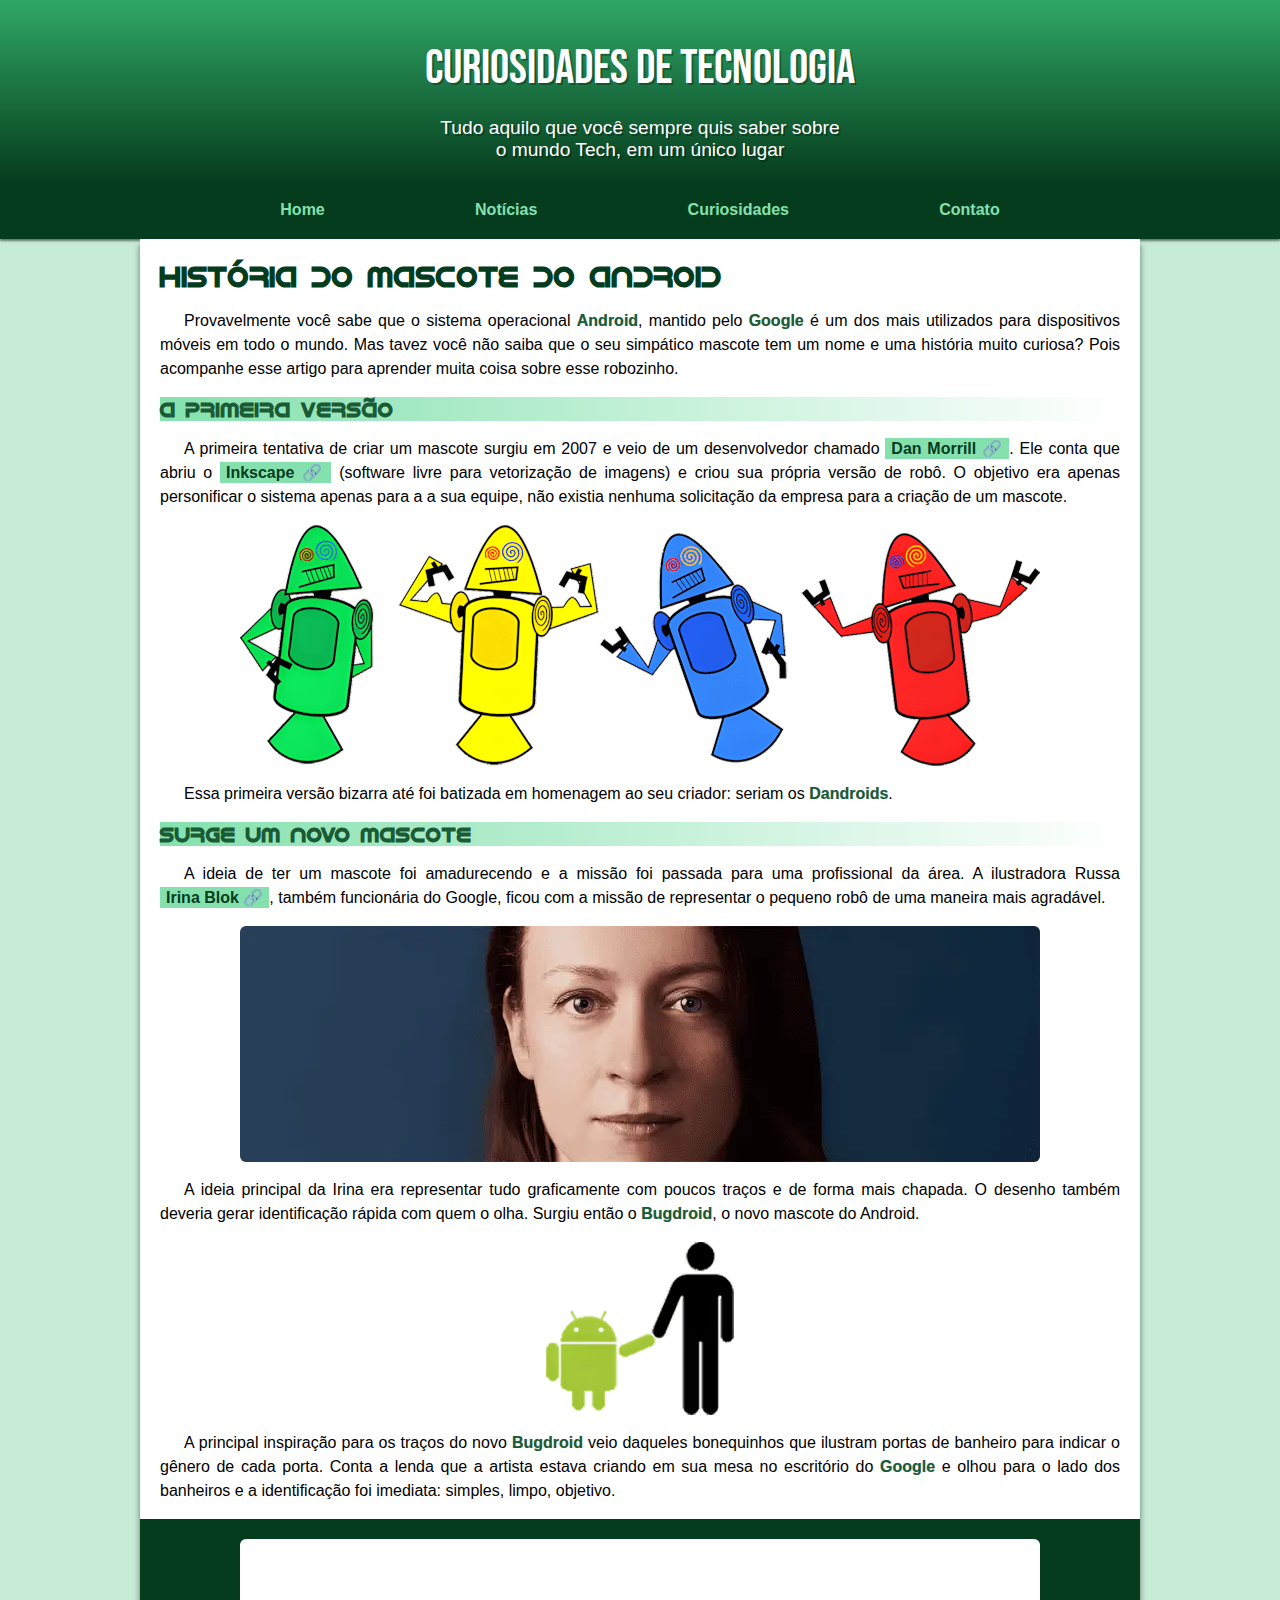
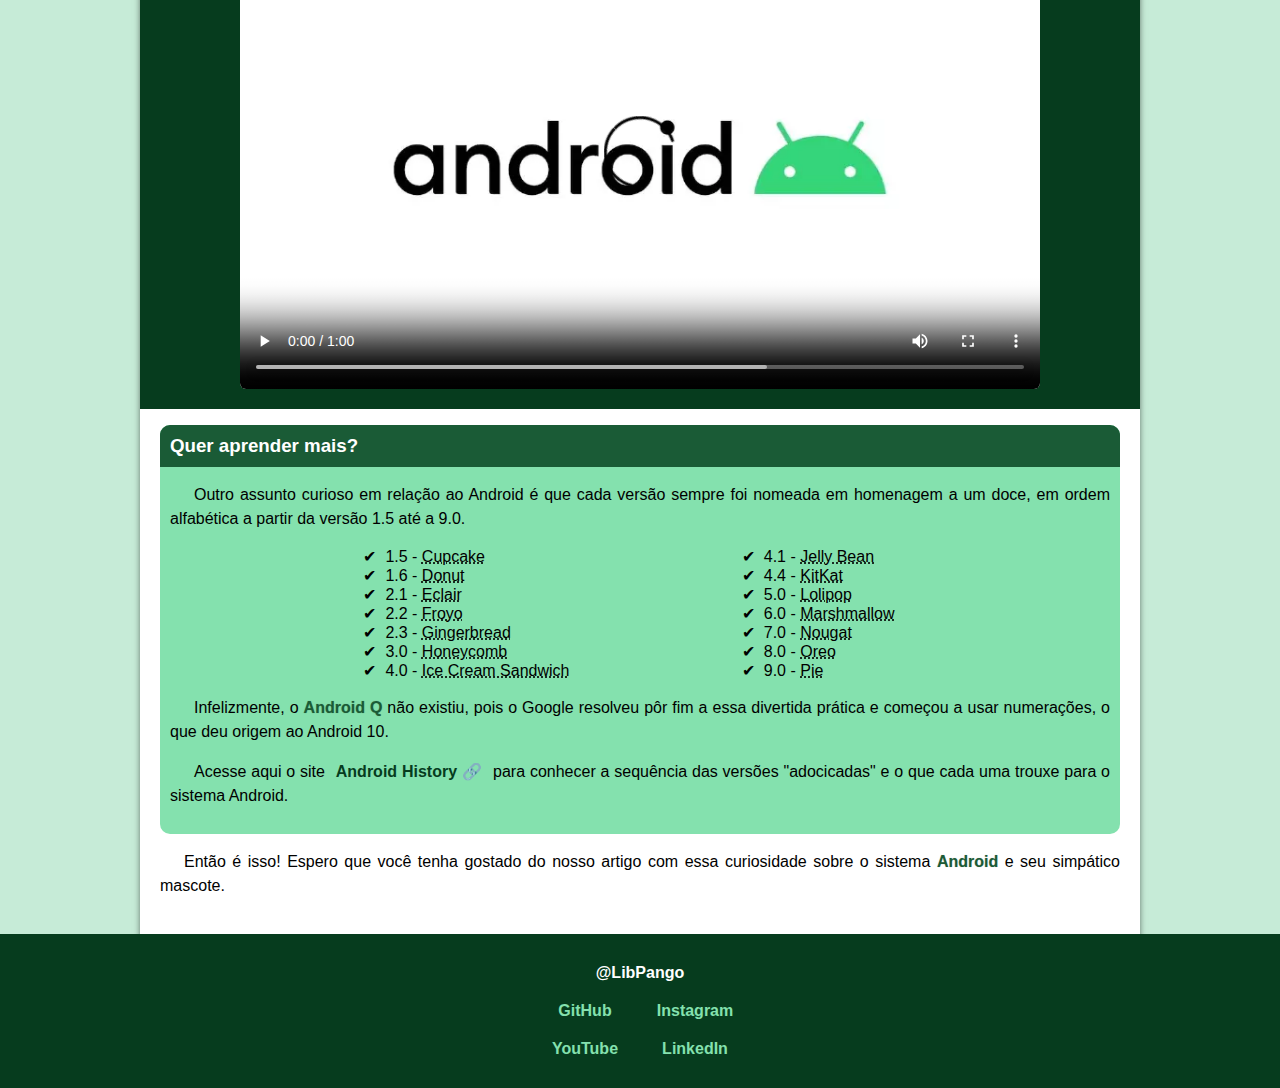
==== index.html @ d1836bca "Tornando a lista acessível" ====
<!DOCTYPE html>
<html lang="pt-BR">
<head>
    <meta charset="UTF-8">
    <meta name="viewport" content="width=device-width, initial-scale=1.0">
    <meta name="description" content="Provavelmente você sabe que o sistema operacional Android, mantido pelo Google é um dos mais utilizados para dispositivos móveis em todo o mundo.">
    <link rel="stylesheet" href="styles/style.css">
    <link rel="shortcut icon" href="images/favicon.ico" type="image/x-icon">
    <title>Como surgiu o mascote do Android?</title>
</head>
<body>
    <header>
        <h1>Curiosidades de Tecnologia</h1>
        <p>Tudo aquilo que você sempre quis saber sobre o mundo Tech, em um único lugar</p>
    </header>
    
    <nav>
        <ul>
            <li><a href="#">Home</a></li>
            <li><a href="#">Notícias</a></li>
            <li><a href="#">Curiosidades</a></li>
            <li><a href="#">Contato</a></li>
        </ul>
    </nav>
    
    <main>
        <article>
            <h1>História do Mascote do Android</h1>
            <p>Provavelmente você sabe que o sistema operacional <strong class="important">Android</strong>, mantido pelo <strong class="important">Google</strong> é um dos mais utilizados para dispositivos móveis em todo o mundo. Mas tavez você não saiba que o seu simpático mascote tem um nome e uma história muito curiosa? Pois acompanhe esse artigo para aprender muita coisa sobre esse robozinho.</p>

            <h2>A primeira versão</h2>
            <p>A primeira tentativa de criar um mascote surgiu em 2007 e veio de um desenvolvedor chamado <strong><a class="external-link" href="https://androidcommunity.com/dan-morrill-shows-us-the-android-mascot-that-almost-was-20130103/" target="_blank" rel="noopener noreferre external">Dan Morrill</a></strong>. Ele conta que abriu o <strong><a class="external-link" href="https://inkscape.org/pt-br/" target="_blank" rel="noopener noreferrer external">Inkscape</a></strong> (software livre para vetorização de imagens) e criou sua própria versão de robô. O objetivo era apenas personificar o sistema apenas para a a sua equipe, não existia nenhuma solicitação da empresa para a criação de um mascote.</p>

            <picture>
                <source media="(min-width: 601px)" srcset="images/dandroids.webp" type="image/webp">
                <img class="article-image" src="images/dandroids-pq.webp" alt="Primeiro mascote do Android: Dandroids" width="434" height="510">
            </picture>

            <p>Essa primeira versão bizarra até foi batizada em homenagem ao seu criador: seriam os <strong class="important">Dandroids</strong>.</p>

            <h2>Surge um novo mascote</h2>

            <p>A ideia de ter um mascote foi amadurecendo e a missão foi passada para uma profissional da área. A ilustradora Russa <strong><a class="external-link" href="https://www.irinablok.com/android" target="_blank" rel="noopener noreferrer external">Irina Blok</a></strong>, também funcionária do Google, ficou com a missão de representar o pequeno robô de uma maneira mais agradável.</p>

            <picture>
                <source media="(min-width: 601px)" srcset="images/irina-blok.webp" type="image/webp">
                <img class="article-image" src="images/irina-blok-pq.webp" alt="Criadora do Bugdroid: Irina Blok" width="400" height="400">
            </picture>

            <p>A ideia principal da Irina era representar tudo graficamente com poucos traços e de forma mais chapada. O desenho também deveria gerar identificação rápida com quem o olha. Surgiu então o <strong class="important">Bugdroid</strong>, o novo mascote do Android.</p>

            <img id="bugdroid" class="article-image" src="images/bugdroid.webp" alt="Bugdroid" width="188" height="173">

            <p>A principal inspiração para os traços do novo <strong class="important">Bugdroid</strong> veio daqueles bonequinhos que ilustram portas de banheiro para indicar o gênero de cada porta. Conta a lenda que a artista estava criando em sua mesa no escritório do <strong class="important">Google</strong> e olhou para o lado dos banheiros e a identificação foi imediata: simples, limpo, objetivo.</p>

            <section>
                <video class="internal-video" poster="images/android-video-cover.webp" controls width="854" height="480">
                    <source src="videos/The next evolution of Android.webm" type="video/webm">
                </video>
            </section>
            
            <aside>
                <h3>Quer aprender mais?</h3>
                <p>Outro assunto curioso em relação ao Android é que cada versão sempre foi nomeada em homenagem a um doce, em ordem alfabética a partir da versão 1.5 até a 9.0.</p>

                <ul>
                    <li class="col-1">1.5 - <abbr title="Bolo de Copo">Cupcake</abbr></li>
                    <li class="col-1">1.6 - <abbr title="Rosquinha">Donut</abbr></li>
                    <li class="col-1">2.1 - <abbr title="Bomba">Eclair</abbr></li>
                    <li class="col-1">2.2 - <abbr title="Iogurte Congelado">Froyo</abbr></li>
                    <li class="col-1">2.3 - <abbr title="Biscoito de Gengibre">Gingerbread</abbr></li>
                    <li class="col-1">3.0 - <abbr title="Favo de Mel">Honeycomb</abbr></li>
                    <li class="col-1">4.0 - <abbr title="Sanduíche de Sorvete">Ice Cream Sandwich</abbr></li>
                    <li class="col-2">4.1 - <abbr title="Jujuba">Jelly Bean</abbr></li>
                    <li class="col-2">4.4 - <abbr title="KitKat">KitKat</abbr></li>
                    <li class="col-2">5.0 - <abbr title="Pirulito">Lolipop</abbr></li>
                    <li class="col-2">6.0 - <abbr title="Marshmallow">Marshmallow</abbr></li>
                    <li class="col-2">7.0 - <abbr title="Torronne">Nougat</abbr></li>
                    <li class="col-2">8.0 - <abbr title="Oreo">Oreo</abbr></li>
                    <li class="col-2">9.0 - <abbr title="Torta">Pie</abbr></li>
                </ul>

                <p>Infelizmente, o <strong class="important">Android Q</strong> não existiu, pois o Google resolveu pôr fim a essa divertida prática e começou a usar numerações, o que deu origem ao Android 10.</p>

                <p>Acesse aqui o site <strong><a class="external-link" href="https://www.android.com/intl/pt_br/" target="_blank" rel="noopener noreferrer external">Android History</a></strong> para conhecer a sequência das versões "adocicadas" e o que cada uma trouxe para o sistema Android.</p>
            </aside>

            <p>Então é isso! Espero que você tenha gostado do nosso artigo com essa curiosidade sobre o sistema <strong class="important">Android</strong> e seu simpático mascote.</p>
        </article>
    </main>

    <footer>
        <strong>@LibPango</strong>
        <ul id="contact-list">
            <li><a class="contact-link" href="https://github.com/pupilo-py" target="_blank" rel="noopener noreferrer external">GitHub</a></li>
            <li><a class="contact-link" href="https://www.instagram.com/pupilo.py/" target="_blank" rel="noopener noreferrer external">Instagram</a></li>
            <li><a class="contact-link" href="https://www.youtube.com/@libpango4113" target="_blank" rel="noopener noreferrer external">YouTube</a></li>
            <li><a class="contact-link" href="https://www.linkedin.com/in/joaolibpy/" target="_blank" rel="noopener noreferrer external">LinkedIn</a></li>
        </ul>
    </footer>
</body>
</html>
---- styles/style.css ----
@charset "UTF-8";
@import url(root.css);

* {
    margin: 0;
    padding: 0;
    box-sizing: border-box;
}

.important {
    font-weight: bold;
    text-shadow: 0 0 1px var(--text-shadow-color);
    color: var(--cor-4);
}

.external-link {
    text-wrap: nowrap;
    text-decoration: none;
    background: var(--cor-1);
    color: var(--cor-5);
    padding: 2px 6px;
}

.external-link:hover {
    text-decoration: underline;
}

.external-link::after {
    content:  " \1F517";
}

.article-image {
    display: block;
    width: auto;
    height: auto;
    max-width: 100%;
    margin: auto;
    border-radius: 6px;
}

.internal-video {
    display: block;
    aspect-ratio: 16/9; 
    width: calc(100% - 40px);
    height: auto;
    max-width: 800px;
    margin: auto;
    border-radius: 6px;
}

.contact-link {
    font-weight: bold;
    color: var(--cor-1);
    text-decoration: none;
}

.contact-link:hover {
    color: var(--cor-0);
    text-decoration: underline;
}

body {
    font-family: var(--fonte-sans);
    background: var(--cor-0);
}

header {
    background: linear-gradient(var(--cor-3), var(--cor-5));
    color: var(--cor-6);
    text-align: center;
    min-height: 150px;
    padding: 40px 0 20px;
}

header > h1 {
    font-family: var(--fonte-cursive);
    font-size: var(--tamanho-fonte-header-h1);
    font-weight: normal;
    text-shadow: 2px 2px 0 var(--text-shadow-color);
    margin: 0 0 20px;
    padding: 0 10px;
}

header > p {
    font-size: var(--tamanho-fonte-header-p);
    text-shadow: 2px 2px 0 var(--text-shadow-color);
    max-width: 440px;
    margin: auto;
    padding: 0 20px;
}

nav {
    background: var(--cor-5);
    box-shadow: 0 2px 2px var(--box-shadow-color);
}

nav > ul {
    display: grid;
    grid-template-columns: 1fr 1fr;
    text-align: center;
    row-gap: 20px;
    list-style: none;
    max-width: 1000px;
    padding: 20px 0;
    margin: auto;
}

nav > ul > li > a {
    color: var(--cor-1);
    padding: 10px;
    border-radius: 5px;
    font-weight: bold;
    text-decoration: none;
    transition-duration: 0.5s;
}

nav > ul > li > a:hover {
    background-color: var(--cor-3);
    color: var(--cor-5);
}

main {
    background: var(--cor-6);
    max-width: 1000px;
    margin: auto;
    padding: 20px;
    box-shadow: 0 6px 6px var(--box-shadow-color);
}

main > article > h1, main > article > h2 {
    font-family: var(--fonte-android);
}

main > article > h1 {
    font-size: var(--tamanho-fonte-main-h1);
    color: var(--cor-5);
}

main > article > h2 {
    font-size: var(--tamanho-fonte-main-h2);
    background: linear-gradient(90deg, var(--cor-1), transparent);
    color: var(--cor-4);
}

main p {
    text-align: justify;
    text-indent: 1.5em;
    line-height: 1.5em;
    margin: 16px 0;
}

main > article > section {
    background: var(--cor-5);
    margin: 0 -20px;
    padding: 20px 0;
}

main > article > aside {
    background: var(--cor-1);
    border-radius: 10px;
    margin: 16px 0 0;
    padding: 10px;
}

main > article > aside > h3 {
    background: var(--cor-4);
    color: var(--cor-6);
    border-radius: 10px 10px 0 0;
    margin: -10px -10px 0 -10px;
    padding: 10px;
}

main > article > aside > ul {
    list-style: inside "\2714\00A0\00A0";
}

footer {
    text-align: center;
    background: var(--cor-5);
    color: var(--cor-6);
    padding: 20px 0;
}

footer > strong {
    display: inline-block;
    margin: 10px 0;
}

footer > ul#contact-list {
    display: grid;
    grid-template-columns: repeat(2, 1fr);
    max-width: 220px;
    margin: auto;
    list-style: none;
}

footer > ul#contact-list > li {
    margin: 10px 0;
}

@media (min-width: 490px) {
    nav > ul {
        display: flex;
        justify-content: space-evenly;
    }

    main ul {
        column-count: 2;
        width: fit-content;
        margin: auto;
        column-gap: 25%;
    }
    
    main > article > aside > ul > li.col-1 {
        width: 206.531px;
    
    }
    
    main > article > aside > ul > li.col-2 {
        width: 153.156px;     
    }
}

@media (min-width: 800px) {
    main > article > aside > ul {
        width: unset;
        margin: auto 20.5851%;
        column-gap: unset;
    }

    main > article > aside > ul > li.col-2 {
        margin-left: 34.9631%;     
    }
}
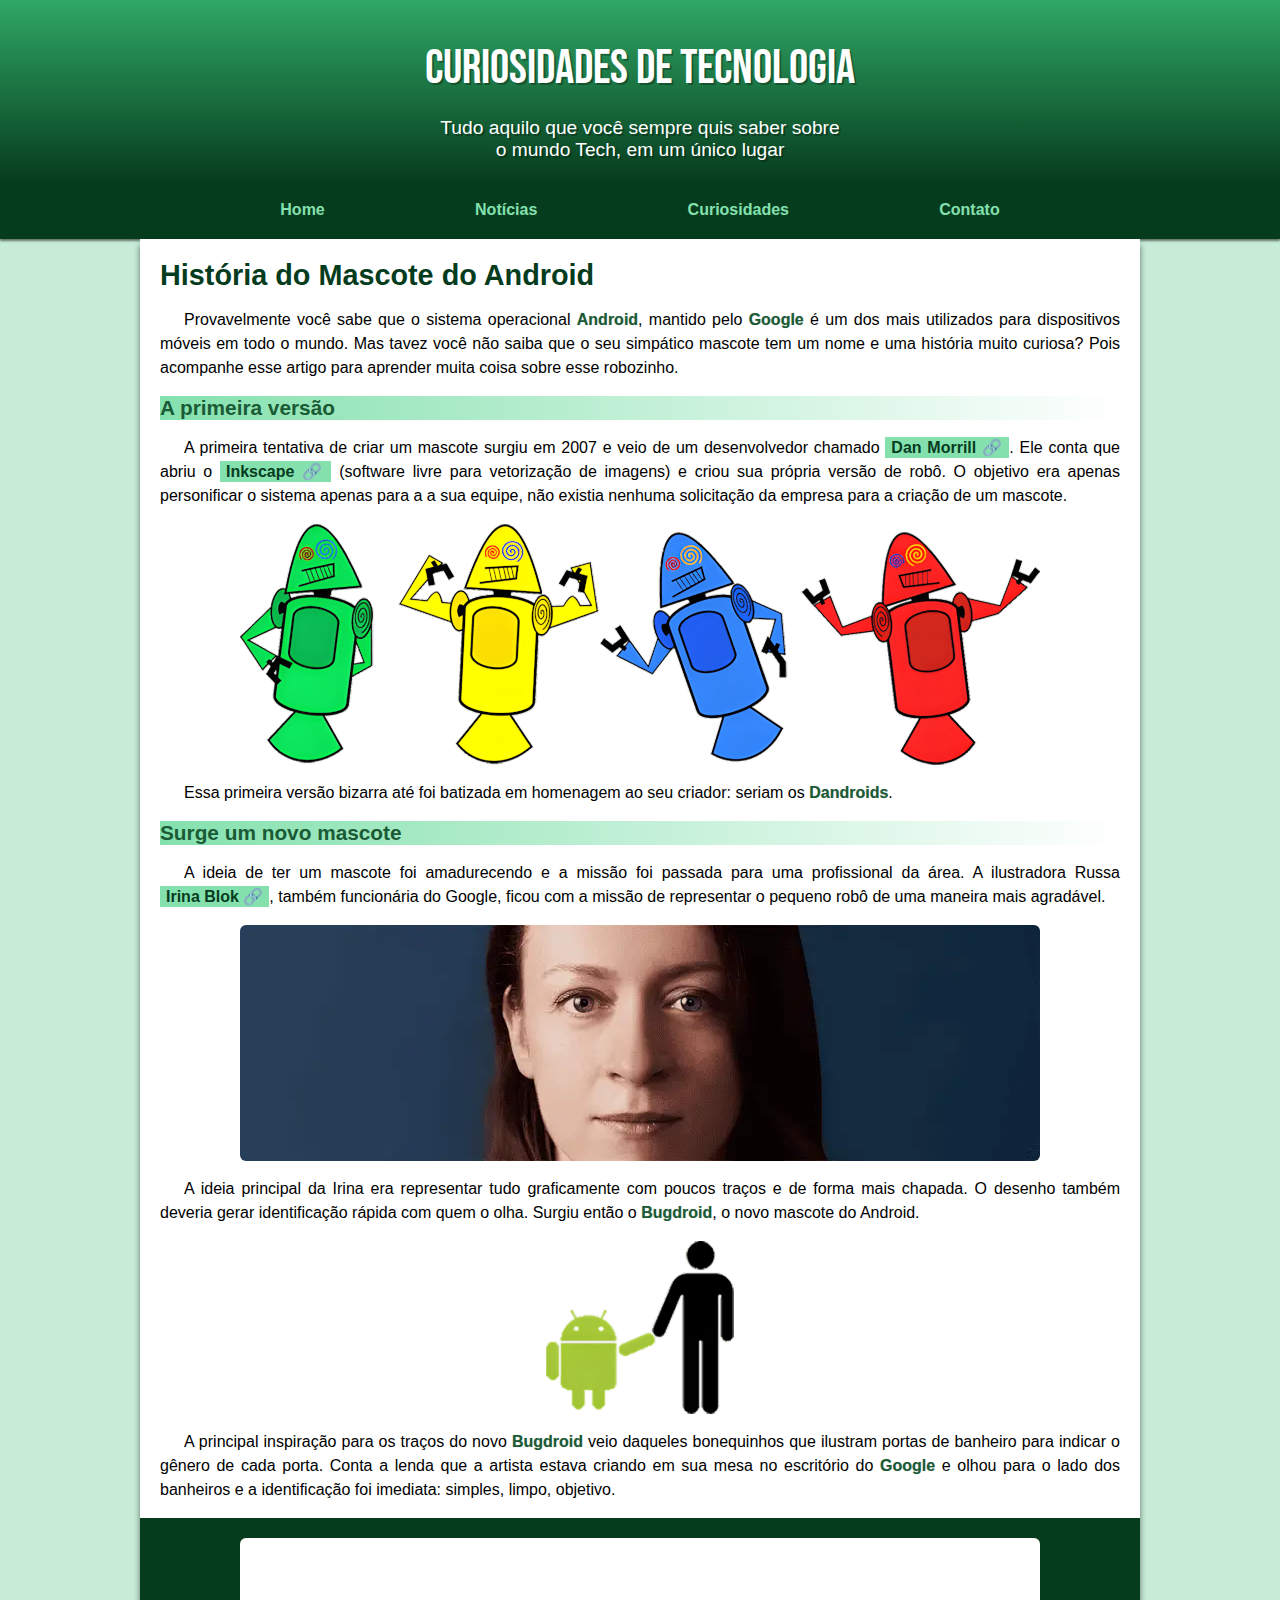
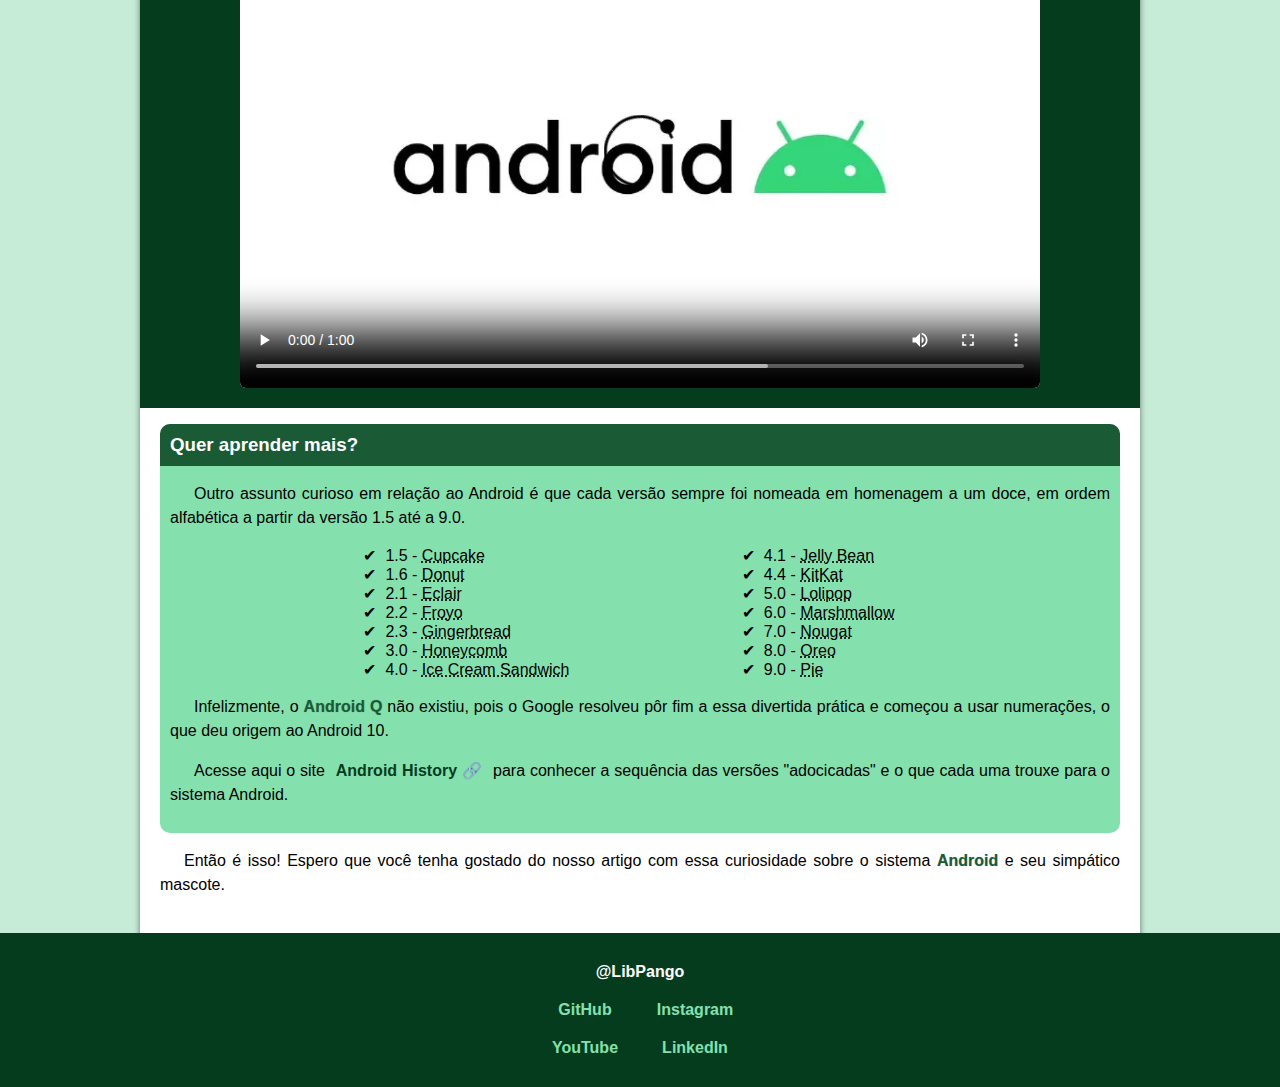
==== commit 99f8f858: "Adicionado media type print" ====
--- a/index.html
+++ b/index.html
@@ -4,7 +4,8 @@
     <meta charset="UTF-8">
     <meta name="viewport" content="width=device-width, initial-scale=1.0">
     <meta name="description" content="Provavelmente você sabe que o sistema operacional Android, mantido pelo Google é um dos mais utilizados para dispositivos móveis em todo o mundo.">
-    <link rel="stylesheet" href="styles/style.css">
+    <link rel="stylesheet" href="styles/style.css" media="screen">
+    <link rel="stylesheet" href="styles/print.css" media="print">
     <link rel="shortcut icon" href="images/favicon.ico" type="image/x-icon">
     <title>Como surgiu o mascote do Android?</title>
 </head>
--- a/styles/style.css
+++ b/styles/style.css
@@ -1,11 +1,5 @@
 @charset "UTF-8";
 @import url(root.css);
-
-* {
-    margin: 0;
-    padding: 0;
-    box-sizing: border-box;
-}
 
 .important {
     font-weight: bold;
@@ -128,7 +122,7 @@
 }
 
 main > article > h1, main > article > h2 {
-    font-family: var(--fonte-android);
+    font-family: var(--fononente-android);
 }
 
 main > article > h1 {
@@ -145,7 +139,7 @@
 main p {
     text-align: justify;
     text-indent: 1.5em;
-    line-height: 1.5em;
+    line-height: var(--altura-linha-1);
     margin: 16px 0;
 }
 
--- a/styles/print.css
+++ b/styles/print.css
@@ -0,0 +1,71 @@
+@charset "UTF-8";
+@import url(root.css);
+
+body {
+    font-family: 'Times New Roman', Times, serif;
+}
+
+header {
+    text-align: center;
+    padding: 40px 0;
+}
+
+header > h1 {
+    font-size: var(--tamanho-fonte-header-h1);
+}
+
+header > p {
+    font-size: var(--tamanho-fonte-header-p);
+    max-width: 500px;
+    margin: auto;
+}
+
+nav {
+    display: none;
+}
+
+a {
+    color: unset;
+    text-decoration: none;
+}
+
+img {
+    display: block;
+    width: unset;
+    height: unset;
+    max-width: 600px;
+    margin: auto;
+}
+
+main {
+    max-width: 800px;
+    margin: auto;
+    padding: 0 20px;
+}
+
+main > article > h1 {
+    font-size: var(--tamanho-fonte-main-h1);
+}
+
+main > article > p {
+    font-size: var(--tamanho-fonte-main-p);
+    line-height: var(--altura-linha-2);
+    text-align: justify;
+    margin: 1em 0;
+}
+
+main p:last-child {
+    display: none;
+}
+
+section {
+    display: none;
+}
+
+aside {
+    display: none;
+}
+
+footer {
+    display: none;
+}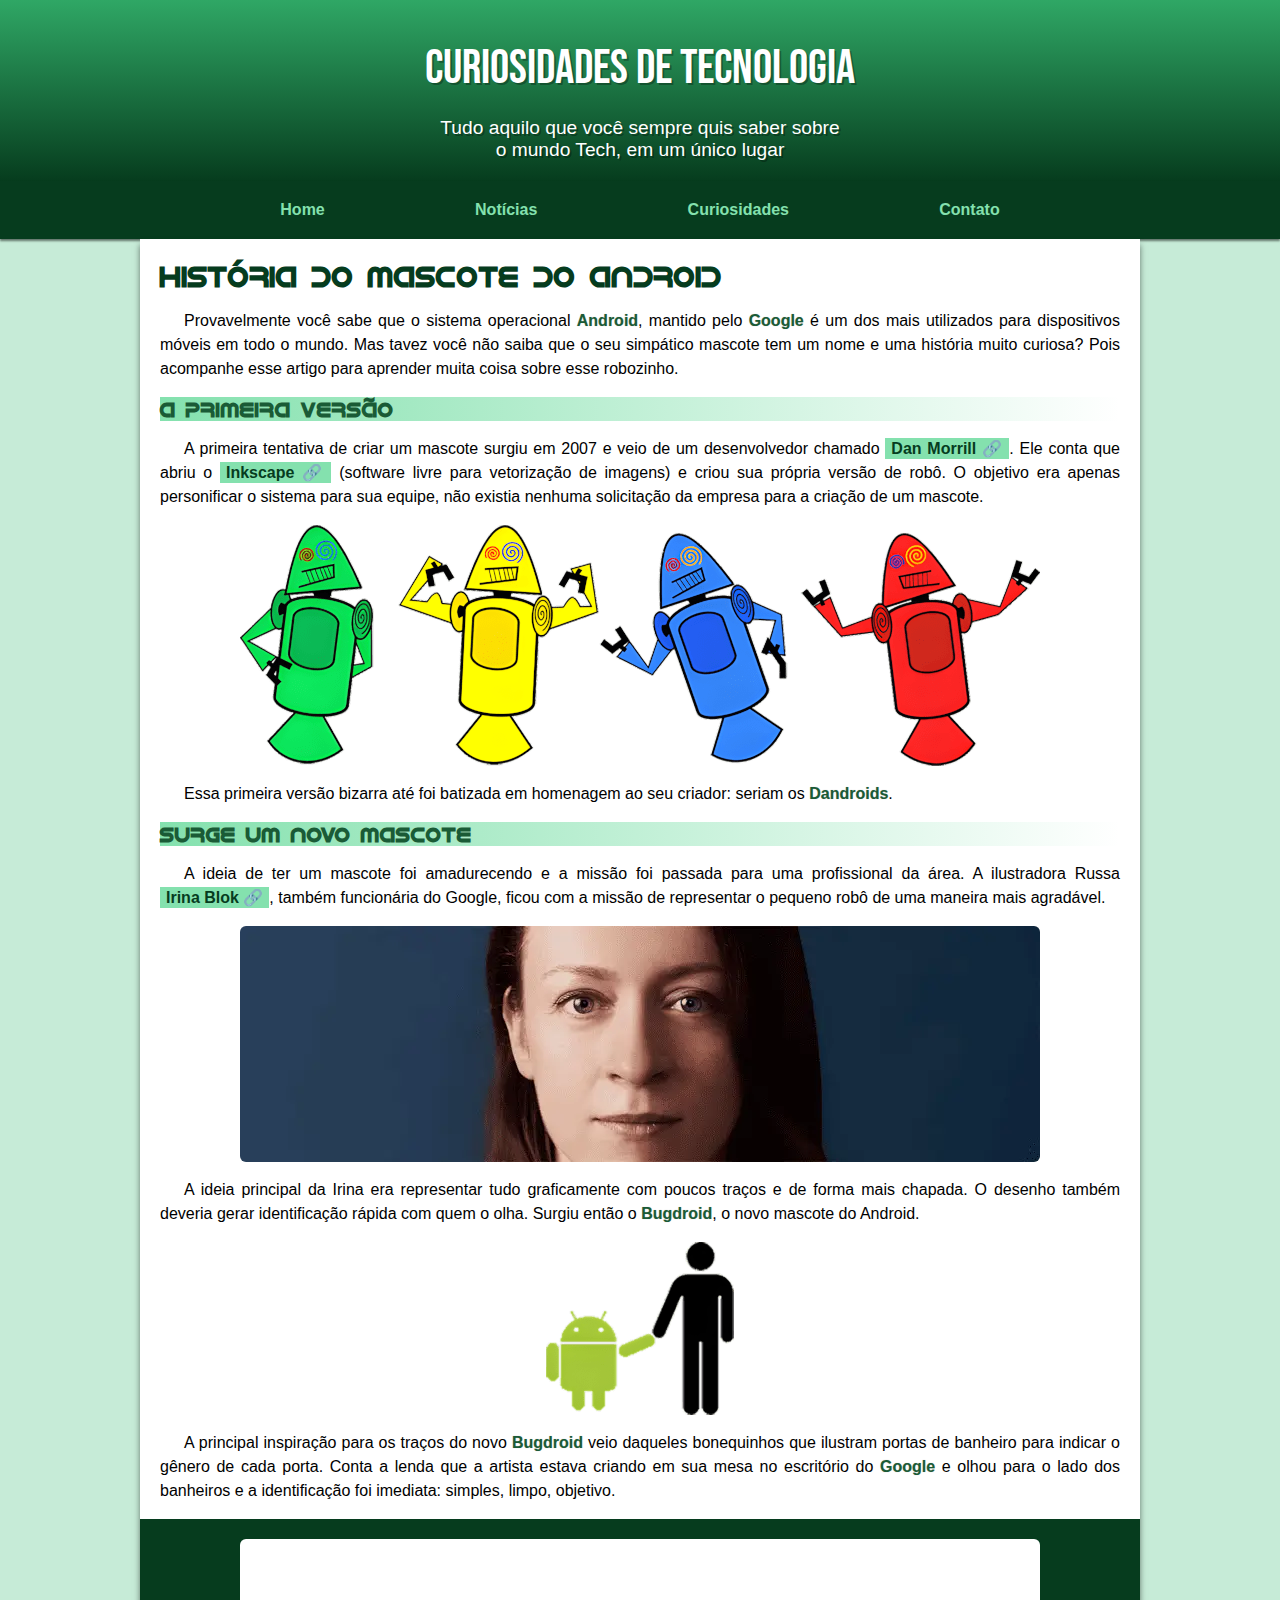
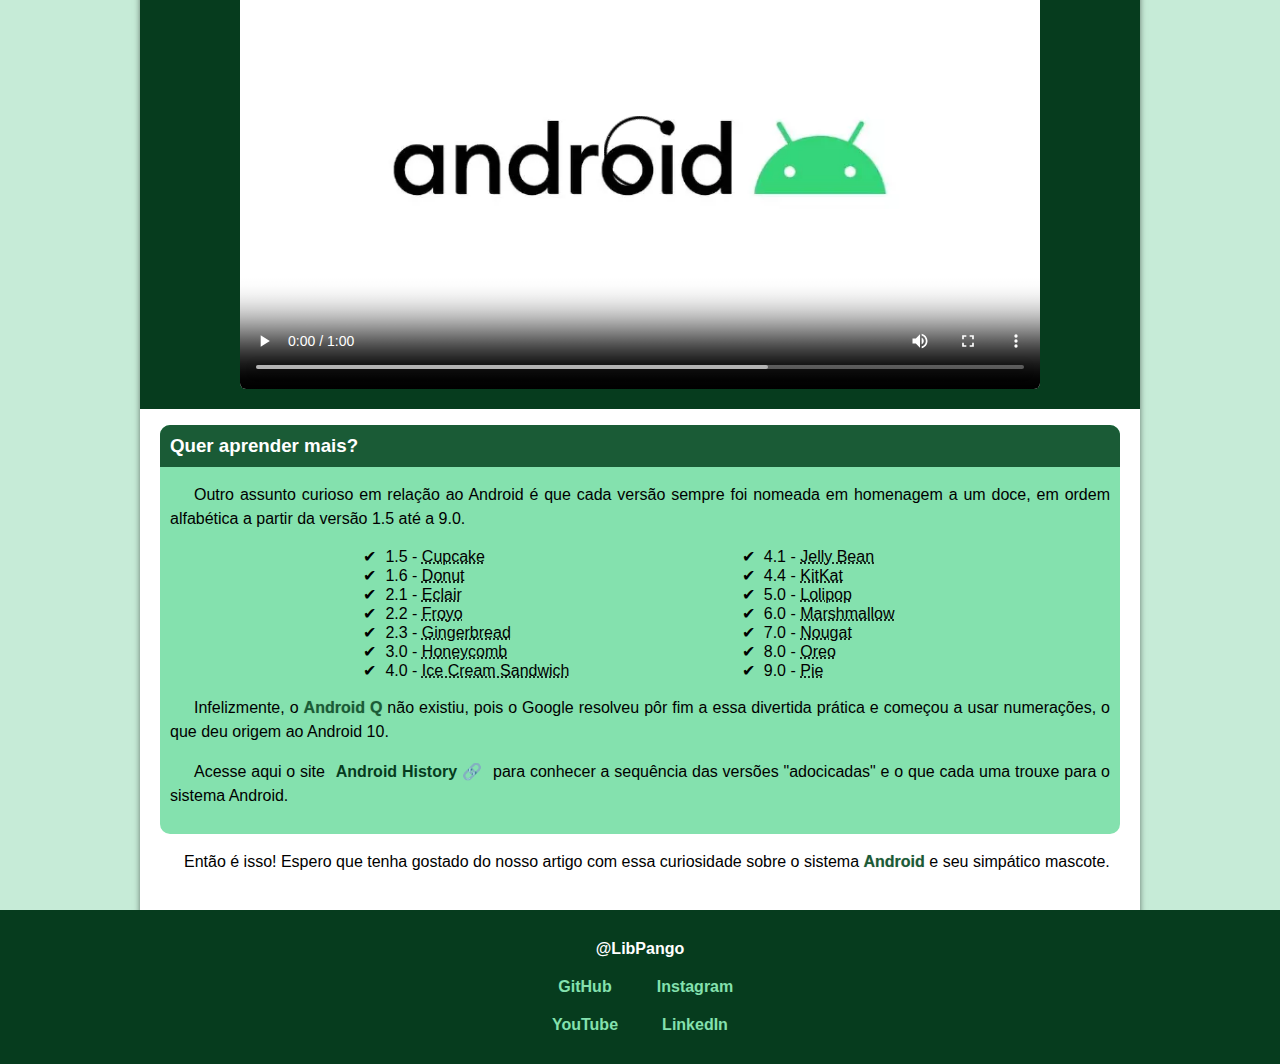
==== commit 9445577b: "correções e alterações no texto" ====
--- a/index.html
+++ b/index.html
@@ -30,7 +30,7 @@
             <p>Provavelmente você sabe que o sistema operacional <strong class="important">Android</strong>, mantido pelo <strong class="important">Google</strong> é um dos mais utilizados para dispositivos móveis em todo o mundo. Mas tavez você não saiba que o seu simpático mascote tem um nome e uma história muito curiosa? Pois acompanhe esse artigo para aprender muita coisa sobre esse robozinho.</p>
 
             <h2>A primeira versão</h2>
-            <p>A primeira tentativa de criar um mascote surgiu em 2007 e veio de um desenvolvedor chamado <strong><a class="external-link" href="https://androidcommunity.com/dan-morrill-shows-us-the-android-mascot-that-almost-was-20130103/" target="_blank" rel="noopener noreferre external">Dan Morrill</a></strong>. Ele conta que abriu o <strong><a class="external-link" href="https://inkscape.org/pt-br/" target="_blank" rel="noopener noreferrer external">Inkscape</a></strong> (software livre para vetorização de imagens) e criou sua própria versão de robô. O objetivo era apenas personificar o sistema apenas para a a sua equipe, não existia nenhuma solicitação da empresa para a criação de um mascote.</p>
+            <p>A primeira tentativa de criar um mascote surgiu em 2007 e veio de um desenvolvedor chamado <strong><a class="external-link" href="https://androidcommunity.com/dan-morrill-shows-us-the-android-mascot-that-almost-was-20130103/" target="_blank" rel="noopener noreferre external">Dan Morrill</a></strong>. Ele conta que abriu o <strong><a class="external-link" href="https://inkscape.org/pt-br/" target="_blank" rel="noopener noreferrer external">Inkscape</a></strong> (software livre para vetorização de imagens) e criou sua própria versão de robô. O objetivo era apenas personificar o sistema para sua equipe, não existia nenhuma solicitação da empresa para a criação de um mascote.</p>
 
             <picture>
                 <source media="(min-width: 601px)" srcset="images/dandroids.webp" type="image/webp">
@@ -86,7 +86,7 @@
                 <p>Acesse aqui o site <strong><a class="external-link" href="https://www.android.com/intl/pt_br/" target="_blank" rel="noopener noreferrer external">Android History</a></strong> para conhecer a sequência das versões "adocicadas" e o que cada uma trouxe para o sistema Android.</p>
             </aside>
 
-            <p>Então é isso! Espero que você tenha gostado do nosso artigo com essa curiosidade sobre o sistema <strong class="important">Android</strong> e seu simpático mascote.</p>
+            <p>Então é isso! Espero que tenha gostado do nosso artigo com essa curiosidade sobre o sistema <strong class="important">Android</strong> e seu simpático mascote.</p>
         </article>
     </main>
 
--- a/styles/style.css
+++ b/styles/style.css
@@ -1,5 +1,5 @@
 @charset "UTF-8";
-@import url(root.css);
+@import url(all.css);
 
 .important {
     font-weight: bold;
@@ -9,7 +9,6 @@
 
 .external-link {
     text-wrap: nowrap;
-    text-decoration: none;
     background: var(--cor-1);
     color: var(--cor-5);
     padding: 2px 6px;
@@ -24,11 +23,7 @@
 }
 
 .article-image {
-    display: block;
-    width: auto;
-    height: auto;
     max-width: 100%;
-    margin: auto;
     border-radius: 6px;
 }
 
@@ -45,7 +40,6 @@
 .contact-link {
     font-weight: bold;
     color: var(--cor-1);
-    text-decoration: none;
 }
 
 .contact-link:hover {
@@ -104,7 +98,6 @@
     padding: 10px;
     border-radius: 5px;
     font-weight: bold;
-    text-decoration: none;
     transition-duration: 0.5s;
 }
 
@@ -116,17 +109,15 @@
 main {
     background: var(--cor-6);
     max-width: 1000px;
-    margin: auto;
     padding: 20px;
     box-shadow: 0 6px 6px var(--box-shadow-color);
 }
 
 main > article > h1, main > article > h2 {
-    font-family: var(--fononente-android);
+    font-family: var(--fonte-android);
 }
 
 main > article > h1 {
-    font-size: var(--tamanho-fonte-main-h1);
     color: var(--cor-5);
 }
 
@@ -137,10 +128,7 @@
 }
 
 main p {
-    text-align: justify;
-    text-indent: 1.5em;
     line-height: var(--altura-linha-1);
-    margin: 16px 0;
 }
 
 main > article > section {
@@ -206,12 +194,12 @@
     }
     
     main > article > aside > ul > li.col-1 {
-        width: 206.531px;
+        width: 210px;
     
     }
     
     main > article > aside > ul > li.col-2 {
-        width: 153.156px;     
+        width: 160px;     
     }
 }
 
--- a/styles/print.css
+++ b/styles/print.css
@@ -1,71 +1,31 @@
 @charset "UTF-8";
-@import url(root.css);
+@import url(all.css);
+
+nav, main p:last-child, section, aside, footer {
+    display: none;
+}
+
+.article-image {
+    max-width: 600px;
+}
 
 body {
-    font-family: 'Times New Roman', Times, serif;
+    font-family: var(--fonte-print);
 }
 
 header {
-    text-align: center;
     padding: 40px 0;
-}
-
-header > h1 {
-    font-size: var(--tamanho-fonte-header-h1);
-}
-
-header > p {
-    font-size: var(--tamanho-fonte-header-p);
-    max-width: 500px;
-    margin: auto;
-}
-
-nav {
-    display: none;
 }
 
 a {
     color: unset;
-    text-decoration: none;
-}
-
-img {
-    display: block;
-    width: unset;
-    height: unset;
-    max-width: 600px;
-    margin: auto;
 }
 
 main {
     max-width: 800px;
-    margin: auto;
     padding: 0 20px;
 }
 
-main > article > h1 {
-    font-size: var(--tamanho-fonte-main-h1);
-}
-
 main > article > p {
-    font-size: var(--tamanho-fonte-main-p);
     line-height: var(--altura-linha-2);
-    text-align: justify;
-    margin: 1em 0;
-}
-
-main p:last-child {
-    display: none;
-}
-
-section {
-    display: none;
-}
-
-aside {
-    display: none;
-}
-
-footer {
-    display: none;
 }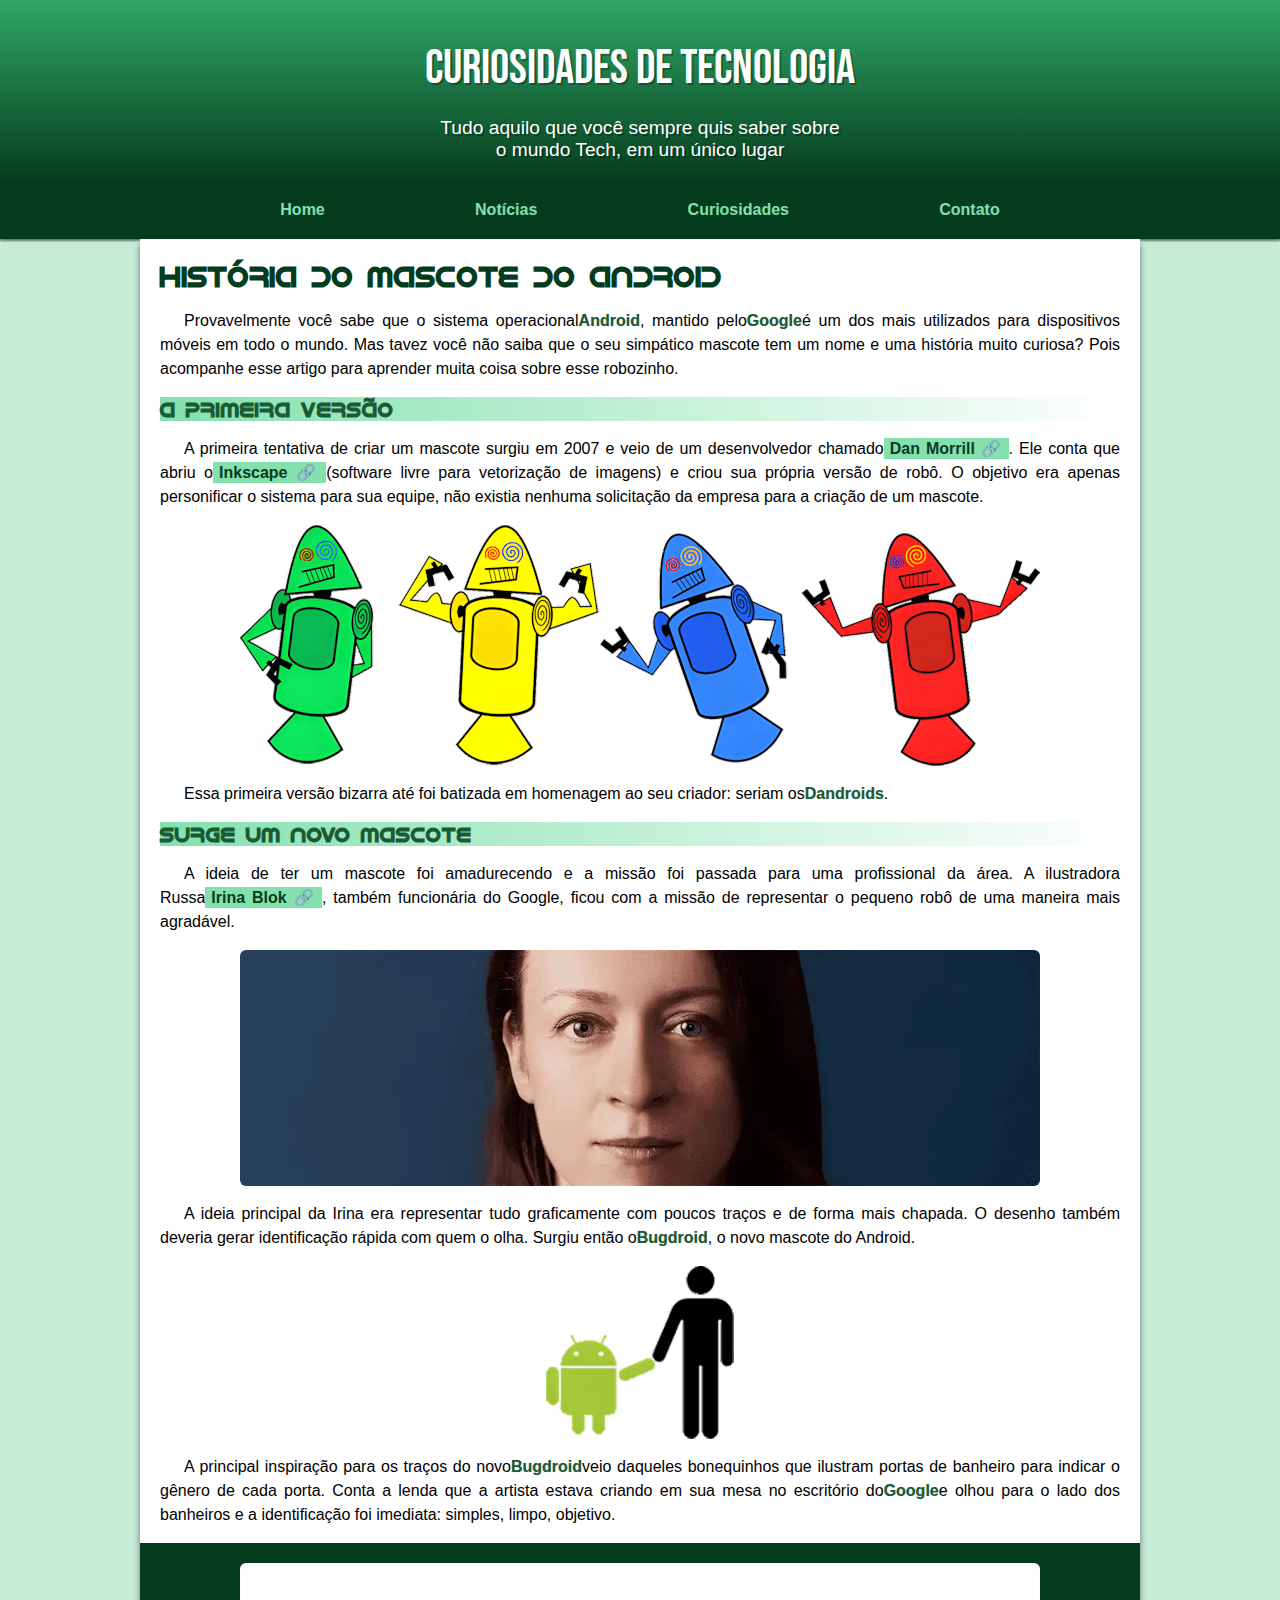
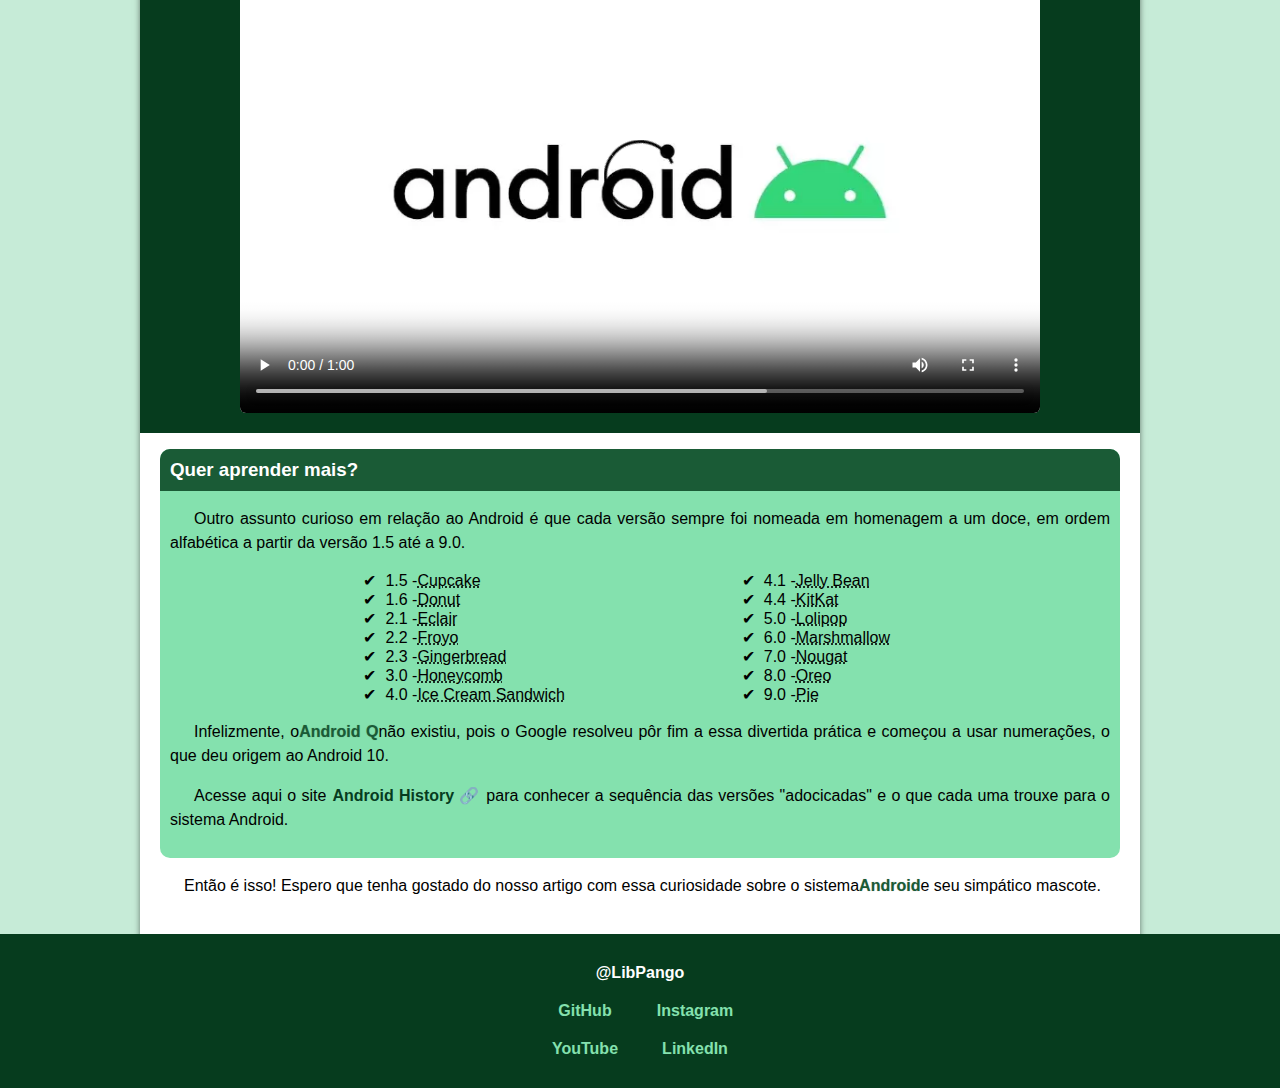
==== commit 9de1fdc2: "minimizei os arquivos" ====
--- a/index.html
+++ b/index.html
@@ -1,103 +1 @@
-<!DOCTYPE html>
-<html lang="pt-BR">
-<head>
-    <meta charset="UTF-8">
-    <meta name="viewport" content="width=device-width, initial-scale=1.0">
-    <meta name="description" content="Provavelmente você sabe que o sistema operacional Android, mantido pelo Google é um dos mais utilizados para dispositivos móveis em todo o mundo.">
-    <link rel="stylesheet" href="styles/style.css" media="screen">
-    <link rel="stylesheet" href="styles/print.css" media="print">
-    <link rel="shortcut icon" href="images/favicon.ico" type="image/x-icon">
-    <title>Como surgiu o mascote do Android?</title>
-</head>
-<body>
-    <header>
-        <h1>Curiosidades de Tecnologia</h1>
-        <p>Tudo aquilo que você sempre quis saber sobre o mundo Tech, em um único lugar</p>
-    </header>
-    
-    <nav>
-        <ul>
-            <li><a href="#">Home</a></li>
-            <li><a href="#">Notícias</a></li>
-            <li><a href="#">Curiosidades</a></li>
-            <li><a href="#">Contato</a></li>
-        </ul>
-    </nav>
-    
-    <main>
-        <article>
-            <h1>História do Mascote do Android</h1>
-            <p>Provavelmente você sabe que o sistema operacional <strong class="important">Android</strong>, mantido pelo <strong class="important">Google</strong> é um dos mais utilizados para dispositivos móveis em todo o mundo. Mas tavez você não saiba que o seu simpático mascote tem um nome e uma história muito curiosa? Pois acompanhe esse artigo para aprender muita coisa sobre esse robozinho.</p>
-
-            <h2>A primeira versão</h2>
-            <p>A primeira tentativa de criar um mascote surgiu em 2007 e veio de um desenvolvedor chamado <strong><a class="external-link" href="https://androidcommunity.com/dan-morrill-shows-us-the-android-mascot-that-almost-was-20130103/" target="_blank" rel="noopener noreferre external">Dan Morrill</a></strong>. Ele conta que abriu o <strong><a class="external-link" href="https://inkscape.org/pt-br/" target="_blank" rel="noopener noreferrer external">Inkscape</a></strong> (software livre para vetorização de imagens) e criou sua própria versão de robô. O objetivo era apenas personificar o sistema para sua equipe, não existia nenhuma solicitação da empresa para a criação de um mascote.</p>
-
-            <picture>
-                <source media="(min-width: 601px)" srcset="images/dandroids.webp" type="image/webp">
-                <img class="article-image" src="images/dandroids-pq.webp" alt="Primeiro mascote do Android: Dandroids" width="434" height="510">
-            </picture>
-
-            <p>Essa primeira versão bizarra até foi batizada em homenagem ao seu criador: seriam os <strong class="important">Dandroids</strong>.</p>
-
-            <h2>Surge um novo mascote</h2>
-
-            <p>A ideia de ter um mascote foi amadurecendo e a missão foi passada para uma profissional da área. A ilustradora Russa <strong><a class="external-link" href="https://www.irinablok.com/android" target="_blank" rel="noopener noreferrer external">Irina Blok</a></strong>, também funcionária do Google, ficou com a missão de representar o pequeno robô de uma maneira mais agradável.</p>
-
-            <picture>
-                <source media="(min-width: 601px)" srcset="images/irina-blok.webp" type="image/webp">
-                <img class="article-image" src="images/irina-blok-pq.webp" alt="Criadora do Bugdroid: Irina Blok" width="400" height="400">
-            </picture>
-
-            <p>A ideia principal da Irina era representar tudo graficamente com poucos traços e de forma mais chapada. O desenho também deveria gerar identificação rápida com quem o olha. Surgiu então o <strong class="important">Bugdroid</strong>, o novo mascote do Android.</p>
-
-            <img id="bugdroid" class="article-image" src="images/bugdroid.webp" alt="Bugdroid" width="188" height="173">
-
-            <p>A principal inspiração para os traços do novo <strong class="important">Bugdroid</strong> veio daqueles bonequinhos que ilustram portas de banheiro para indicar o gênero de cada porta. Conta a lenda que a artista estava criando em sua mesa no escritório do <strong class="important">Google</strong> e olhou para o lado dos banheiros e a identificação foi imediata: simples, limpo, objetivo.</p>
-
-            <section>
-                <video class="internal-video" poster="images/android-video-cover.webp" controls width="854" height="480">
-                    <source src="videos/The next evolution of Android.webm" type="video/webm">
-                </video>
-            </section>
-            
-            <aside>
-                <h3>Quer aprender mais?</h3>
-                <p>Outro assunto curioso em relação ao Android é que cada versão sempre foi nomeada em homenagem a um doce, em ordem alfabética a partir da versão 1.5 até a 9.0.</p>
-
-                <ul>
-                    <li class="col-1">1.5 - <abbr title="Bolo de Copo">Cupcake</abbr></li>
-                    <li class="col-1">1.6 - <abbr title="Rosquinha">Donut</abbr></li>
-                    <li class="col-1">2.1 - <abbr title="Bomba">Eclair</abbr></li>
-                    <li class="col-1">2.2 - <abbr title="Iogurte Congelado">Froyo</abbr></li>
-                    <li class="col-1">2.3 - <abbr title="Biscoito de Gengibre">Gingerbread</abbr></li>
-                    <li class="col-1">3.0 - <abbr title="Favo de Mel">Honeycomb</abbr></li>
-                    <li class="col-1">4.0 - <abbr title="Sanduíche de Sorvete">Ice Cream Sandwich</abbr></li>
-                    <li class="col-2">4.1 - <abbr title="Jujuba">Jelly Bean</abbr></li>
-                    <li class="col-2">4.4 - <abbr title="KitKat">KitKat</abbr></li>
-                    <li class="col-2">5.0 - <abbr title="Pirulito">Lolipop</abbr></li>
-                    <li class="col-2">6.0 - <abbr title="Marshmallow">Marshmallow</abbr></li>
-                    <li class="col-2">7.0 - <abbr title="Torronne">Nougat</abbr></li>
-                    <li class="col-2">8.0 - <abbr title="Oreo">Oreo</abbr></li>
-                    <li class="col-2">9.0 - <abbr title="Torta">Pie</abbr></li>
-                </ul>
-
-                <p>Infelizmente, o <strong class="important">Android Q</strong> não existiu, pois o Google resolveu pôr fim a essa divertida prática e começou a usar numerações, o que deu origem ao Android 10.</p>
-
-                <p>Acesse aqui o site <strong><a class="external-link" href="https://www.android.com/intl/pt_br/" target="_blank" rel="noopener noreferrer external">Android History</a></strong> para conhecer a sequência das versões "adocicadas" e o que cada uma trouxe para o sistema Android.</p>
-            </aside>
-
-            <p>Então é isso! Espero que tenha gostado do nosso artigo com essa curiosidade sobre o sistema <strong class="important">Android</strong> e seu simpático mascote.</p>
-        </article>
-    </main>
-
-    <footer>
-        <strong>@LibPango</strong>
-        <ul id="contact-list">
-            <li><a class="contact-link" href="https://github.com/pupilo-py" target="_blank" rel="noopener noreferrer external">GitHub</a></li>
-            <li><a class="contact-link" href="https://www.instagram.com/pupilo.py/" target="_blank" rel="noopener noreferrer external">Instagram</a></li>
-            <li><a class="contact-link" href="https://www.youtube.com/@libpango4113" target="_blank" rel="noopener noreferrer external">YouTube</a></li>
-            <li><a class="contact-link" href="https://www.linkedin.com/in/joaolibpy/" target="_blank" rel="noopener noreferrer external">LinkedIn</a></li>
-        </ul>
-    </footer>
-</body>
-</html>+<!DOCTYPE html><html lang="pt-BR"><head><meta charset="UTF-8"><meta name="viewport" content="width=device-width,initial-scale=1"><meta name="description" content="Provavelmente você sabe que o sistema operacional Android, mantido pelo Google é um dos mais utilizados para dispositivos móveis em todo o mundo."><link rel="stylesheet" href="styles/style.css" media="screen"><link rel="stylesheet" href="styles/print.css" media="print"><link rel="shortcut icon" href="images/favicon.ico" type="image/x-icon"><title>Como surgiu o mascote do Android?</title></head><body><header><h1>Curiosidades de Tecnologia</h1><p>Tudo aquilo que você sempre quis saber sobre o mundo Tech, em um único lugar</p></header><nav><ul><li><a href="#">Home</a></li><li><a href="#">Notícias</a></li><li><a href="#">Curiosidades</a></li><li><a href="#">Contato</a></li></ul></nav><main><article><h1>História do Mascote do Android</h1><p>Provavelmente você sabe que o sistema operacional<strong class="important">Android</strong>, mantido pelo<strong class="important">Google</strong>é um dos mais utilizados para dispositivos móveis em todo o mundo. Mas tavez você não saiba que o seu simpático mascote tem um nome e uma história muito curiosa? Pois acompanhe esse artigo para aprender muita coisa sobre esse robozinho.</p><h2>A primeira versão</h2><p>A primeira tentativa de criar um mascote surgiu em 2007 e veio de um desenvolvedor chamado<strong><a class="external-link" href="https://androidcommunity.com/dan-morrill-shows-us-the-android-mascot-that-almost-was-20130103/" target="_blank" rel="noopener noreferre external">Dan Morrill</a></strong>. Ele conta que abriu o<strong><a class="external-link" href="https://inkscape.org/pt-br/" target="_blank" rel="noopener noreferrer external">Inkscape</a></strong>(software livre para vetorização de imagens) e criou sua própria versão de robô. O objetivo era apenas personificar o sistema para sua equipe, não existia nenhuma solicitação da empresa para a criação de um mascote.</p><picture><source media="(min-width: 601px)" srcset="images/dandroids.webp" type="image/webp"><img class="article-image" src="images/dandroids-pq.webp" alt="Primeiro mascote do Android: Dandroids" width="434" height="510"></picture><p>Essa primeira versão bizarra até foi batizada em homenagem ao seu criador: seriam os<strong class="important">Dandroids</strong>.</p><h2>Surge um novo mascote</h2><p>A ideia de ter um mascote foi amadurecendo e a missão foi passada para uma profissional da área. A ilustradora Russa<strong><a class="external-link" href="https://www.irinablok.com/android" target="_blank" rel="noopener noreferrer external">Irina Blok</a></strong>, também funcionária do Google, ficou com a missão de representar o pequeno robô de uma maneira mais agradável.</p><picture><source media="(min-width: 601px)" srcset="images/irina-blok.webp" type="image/webp"><img class="article-image" src="images/irina-blok-pq.webp" alt="Criadora do Bugdroid: Irina Blok" width="400" height="400"></picture><p>A ideia principal da Irina era representar tudo graficamente com poucos traços e de forma mais chapada. O desenho também deveria gerar identificação rápida com quem o olha. Surgiu então o<strong class="important">Bugdroid</strong>, o novo mascote do Android.</p><img id="bugdroid" class="article-image" src="images/bugdroid.webp" alt="Bugdroid" width="188" height="173"><p>A principal inspiração para os traços do novo<strong class="important">Bugdroid</strong>veio daqueles bonequinhos que ilustram portas de banheiro para indicar o gênero de cada porta. Conta a lenda que a artista estava criando em sua mesa no escritório do<strong class="important">Google</strong>e olhou para o lado dos banheiros e a identificação foi imediata: simples, limpo, objetivo.</p><section><video class="internal-video" poster="images/android-video-cover.webp" controls width="854" height="480"><source src="videos/The next evolution of Android.webm" type="video/webm"></video></section><aside><h3>Quer aprender mais?</h3><p>Outro assunto curioso em relação ao Android é que cada versão sempre foi nomeada em homenagem a um doce, em ordem alfabética a partir da versão 1.5 até a 9.0.</p><ul><li class="col-1">1.5 -<abbr title="Bolo de Copo">Cupcake</abbr></li><li class="col-1">1.6 -<abbr title="Rosquinha">Donut</abbr></li><li class="col-1">2.1 -<abbr title="Bomba">Eclair</abbr></li><li class="col-1">2.2 -<abbr title="Iogurte Congelado">Froyo</abbr></li><li class="col-1">2.3 -<abbr title="Biscoito de Gengibre">Gingerbread</abbr></li><li class="col-1">3.0 -<abbr title="Favo de Mel">Honeycomb</abbr></li><li class="col-1">4.0 -<abbr title="Sanduíche de Sorvete">Ice Cream Sandwich</abbr></li><li class="col-2">4.1 -<abbr title="Jujuba">Jelly Bean</abbr></li><li class="col-2">4.4 -<abbr title="KitKat">KitKat</abbr></li><li class="col-2">5.0 -<abbr title="Pirulito">Lolipop</abbr></li><li class="col-2">6.0 -<abbr title="Marshmallow">Marshmallow</abbr></li><li class="col-2">7.0 -<abbr title="Torronne">Nougat</abbr></li><li class="col-2">8.0 -<abbr title="Oreo">Oreo</abbr></li><li class="col-2">9.0 -<abbr title="Torta">Pie</abbr></li></ul><p>Infelizmente, o<strong class="important">Android Q</strong>não existiu, pois o Google resolveu pôr fim a essa divertida prática e começou a usar numerações, o que deu origem ao Android 10.</p><p>Acesse aqui o site<strong><a class="external-link" href="https://www.android.com/intl/pt_br/" target="_blank" rel="noopener noreferrer external">Android History</a></strong>para conhecer a sequência das versões "adocicadas" e o que cada uma trouxe para o sistema Android.</p></aside><p>Então é isso! Espero que tenha gostado do nosso artigo com essa curiosidade sobre o sistema<strong class="important">Android</strong>e seu simpático mascote.</p></article></main><footer><strong>@LibPango</strong><ul id="contact-list"><li><a class="contact-link" href="https://github.com/pupilo-py" target="_blank" rel="noopener noreferrer external">GitHub</a></li><li><a class="contact-link" href="https://www.instagram.com/pupilo.py/" target="_blank" rel="noopener noreferrer external">Instagram</a></li><li><a class="contact-link" href="https://www.youtube.com/@libpango4113" target="_blank" rel="noopener noreferrer external">YouTube</a></li><li><a class="contact-link" href="https://www.linkedin.com/in/joaolibpy/" target="_blank" rel="noopener noreferrer external">LinkedIn</a></li></ul></footer></body></html>--- a/styles/style.css
+++ b/styles/style.css
@@ -1,216 +1 @@
-@charset "UTF-8";
-@import url(all.css);
-
-.important {
-    font-weight: bold;
-    text-shadow: 0 0 1px var(--text-shadow-color);
-    color: var(--cor-4);
-}
-
-.external-link {
-    text-wrap: nowrap;
-    background: var(--cor-1);
-    color: var(--cor-5);
-    padding: 2px 6px;
-}
-
-.external-link:hover {
-    text-decoration: underline;
-}
-
-.external-link::after {
-    content:  " \1F517";
-}
-
-.article-image {
-    max-width: 100%;
-    border-radius: 6px;
-}
-
-.internal-video {
-    display: block;
-    aspect-ratio: 16/9; 
-    width: calc(100% - 40px);
-    height: auto;
-    max-width: 800px;
-    margin: auto;
-    border-radius: 6px;
-}
-
-.contact-link {
-    font-weight: bold;
-    color: var(--cor-1);
-}
-
-.contact-link:hover {
-    color: var(--cor-0);
-    text-decoration: underline;
-}
-
-body {
-    font-family: var(--fonte-sans);
-    background: var(--cor-0);
-}
-
-header {
-    background: linear-gradient(var(--cor-3), var(--cor-5));
-    color: var(--cor-6);
-    text-align: center;
-    min-height: 150px;
-    padding: 40px 0 20px;
-}
-
-header > h1 {
-    font-family: var(--fonte-cursive);
-    font-size: var(--tamanho-fonte-header-h1);
-    font-weight: normal;
-    text-shadow: 2px 2px 0 var(--text-shadow-color);
-    margin: 0 0 20px;
-    padding: 0 10px;
-}
-
-header > p {
-    font-size: var(--tamanho-fonte-header-p);
-    text-shadow: 2px 2px 0 var(--text-shadow-color);
-    max-width: 440px;
-    margin: auto;
-    padding: 0 20px;
-}
-
-nav {
-    background: var(--cor-5);
-    box-shadow: 0 2px 2px var(--box-shadow-color);
-}
-
-nav > ul {
-    display: grid;
-    grid-template-columns: 1fr 1fr;
-    text-align: center;
-    row-gap: 20px;
-    list-style: none;
-    max-width: 1000px;
-    padding: 20px 0;
-    margin: auto;
-}
-
-nav > ul > li > a {
-    color: var(--cor-1);
-    padding: 10px;
-    border-radius: 5px;
-    font-weight: bold;
-    transition-duration: 0.5s;
-}
-
-nav > ul > li > a:hover {
-    background-color: var(--cor-3);
-    color: var(--cor-5);
-}
-
-main {
-    background: var(--cor-6);
-    max-width: 1000px;
-    padding: 20px;
-    box-shadow: 0 6px 6px var(--box-shadow-color);
-}
-
-main > article > h1, main > article > h2 {
-    font-family: var(--fonte-android);
-}
-
-main > article > h1 {
-    color: var(--cor-5);
-}
-
-main > article > h2 {
-    font-size: var(--tamanho-fonte-main-h2);
-    background: linear-gradient(90deg, var(--cor-1), transparent);
-    color: var(--cor-4);
-}
-
-main p {
-    line-height: var(--altura-linha-1);
-}
-
-main > article > section {
-    background: var(--cor-5);
-    margin: 0 -20px;
-    padding: 20px 0;
-}
-
-main > article > aside {
-    background: var(--cor-1);
-    border-radius: 10px;
-    margin: 16px 0 0;
-    padding: 10px;
-}
-
-main > article > aside > h3 {
-    background: var(--cor-4);
-    color: var(--cor-6);
-    border-radius: 10px 10px 0 0;
-    margin: -10px -10px 0 -10px;
-    padding: 10px;
-}
-
-main > article > aside > ul {
-    list-style: inside "\2714\00A0\00A0";
-}
-
-footer {
-    text-align: center;
-    background: var(--cor-5);
-    color: var(--cor-6);
-    padding: 20px 0;
-}
-
-footer > strong {
-    display: inline-block;
-    margin: 10px 0;
-}
-
-footer > ul#contact-list {
-    display: grid;
-    grid-template-columns: repeat(2, 1fr);
-    max-width: 220px;
-    margin: auto;
-    list-style: none;
-}
-
-footer > ul#contact-list > li {
-    margin: 10px 0;
-}
-
-@media (min-width: 490px) {
-    nav > ul {
-        display: flex;
-        justify-content: space-evenly;
-    }
-
-    main ul {
-        column-count: 2;
-        width: fit-content;
-        margin: auto;
-        column-gap: 25%;
-    }
-    
-    main > article > aside > ul > li.col-1 {
-        width: 210px;
-    
-    }
-    
-    main > article > aside > ul > li.col-2 {
-        width: 160px;     
-    }
-}
-
-@media (min-width: 800px) {
-    main > article > aside > ul {
-        width: unset;
-        margin: auto 20.5851%;
-        column-gap: unset;
-    }
-
-    main > article > aside > ul > li.col-2 {
-        margin-left: 34.9631%;     
-    }
-}+@charset "UTF-8";@import url(all.css);.important{font-weight:700;text-shadow:0 0 1px var(--text-shadow-color);color:var(--cor-4)}.external-link{text-wrap:nowrap;background:var(--cor-1);color:var(--cor-5);padding:2px 6px}.external-link:hover{text-decoration:underline}.external-link::after{content:" \1F517"}.article-image{max-width:100%;border-radius:6px}.internal-video{display:block;aspect-ratio:16/9;width:calc(100% - 40px);height:auto;max-width:800px;margin:auto;border-radius:6px}.contact-link{font-weight:700;color:var(--cor-1)}.contact-link:hover{color:var(--cor-0);text-decoration:underline}body{font-family:var(--fonte-sans);background:var(--cor-0)}header{background:linear-gradient(var(--cor-3),var(--cor-5));color:var(--cor-6);text-align:center;min-height:150px;padding:40px 0 20px}header>h1{font-family:var(--fonte-cursive);font-size:var(--tamanho-fonte-header-h1);font-weight:400;text-shadow:2px 2px 0 var(--text-shadow-color);margin:0 0 20px;padding:0 10px}header>p{font-size:var(--tamanho-fonte-header-p);text-shadow:2px 2px 0 var(--text-shadow-color);max-width:440px;margin:auto;padding:0 20px}nav{background:var(--cor-5);box-shadow:0 2px 2px var(--box-shadow-color)}nav>ul{display:grid;grid-template-columns:1fr 1fr;text-align:center;row-gap:20px;list-style:none;max-width:1000px;padding:20px 0;margin:auto}nav>ul>li>a{color:var(--cor-1);padding:10px;border-radius:5px;font-weight:700;transition-duration:0.5s}nav>ul>li>a:hover{background-color:var(--cor-3);color:var(--cor-5)}main{background:var(--cor-6);max-width:1000px;padding:20px;box-shadow:0 6px 6px var(--box-shadow-color)}main>article>h1,main>article>h2{font-family:var(--fonte-android)}main>article>h1{color:var(--cor-5)}main>article>h2{font-size:var(--tamanho-fonte-main-h2);background:linear-gradient(90deg,var(--cor-1),transparent);color:var(--cor-4)}main p{line-height:var(--altura-linha-1)}main>article>section{background:var(--cor-5);margin:0 -20px;padding:20px 0}main>article>aside{background:var(--cor-1);border-radius:10px;margin:16px 0 0;padding:10px}main>article>aside>h3{background:var(--cor-4);color:var(--cor-6);border-radius:10px 10px 0 0;margin:-10px -10px 0 -10px;padding:10px}main>article>aside>ul{list-style:inside "\2714\00A0\00A0"}footer{text-align:center;background:var(--cor-5);color:var(--cor-6);padding:20px 0}footer>strong{display:inline-block;margin:10px 0}footer>ul#contact-list{display:grid;grid-template-columns:repeat(2,1fr);max-width:220px;margin:auto;list-style:none}footer>ul#contact-list>li{margin:10px 0}@media (min-width:490px){nav>ul{display:flex;justify-content:space-evenly}main ul{column-count:2;width:fit-content;margin:auto;column-gap:25%}main>article>aside>ul>li.col-1{width:210px}main>article>aside>ul>li.col-2{width:160px}}@media (min-width:800px){main>article>aside>ul{width:unset;margin:auto 20.5851%;column-gap:unset}main>article>aside>ul>li.col-2{margin-left:34.9631%}}--- a/styles/print.css
+++ b/styles/print.css
@@ -1,31 +1 @@
-@charset "UTF-8";
-@import url(all.css);
-
-nav, main p:last-child, section, aside, footer {
-    display: none;
-}
-
-.article-image {
-    max-width: 600px;
-}
-
-body {
-    font-family: var(--fonte-print);
-}
-
-header {
-    padding: 40px 0;
-}
-
-a {
-    color: unset;
-}
-
-main {
-    max-width: 800px;
-    padding: 0 20px;
-}
-
-main > article > p {
-    line-height: var(--altura-linha-2);
-}+@charset "UTF-8";@import url(all.css);nav,main p:last-child,section,aside,footer{display:none}.article-image{max-width:600px}body{font-family:var(--fonte-print)}header{padding:40px 0}a{color:unset}main{max-width:800px;padding:0 20px}main>article>p{line-height:var(--altura-linha-2)}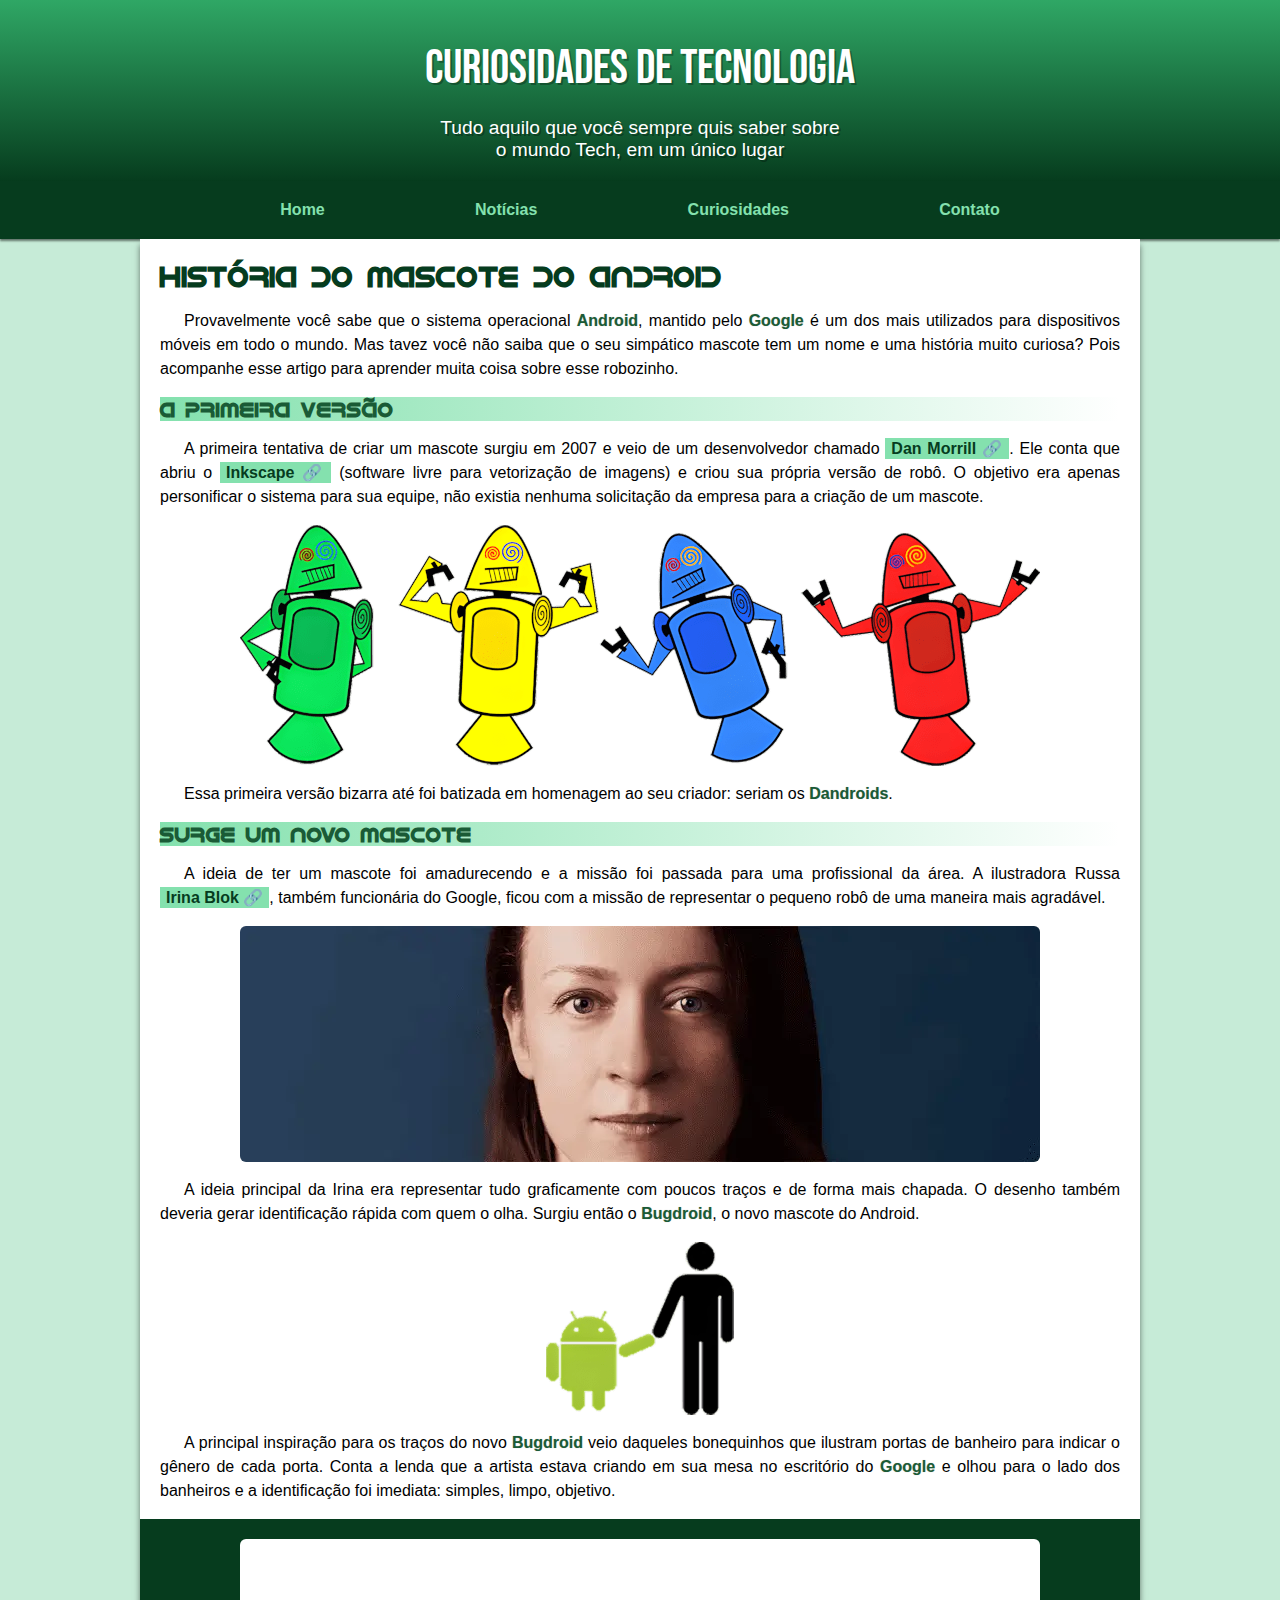
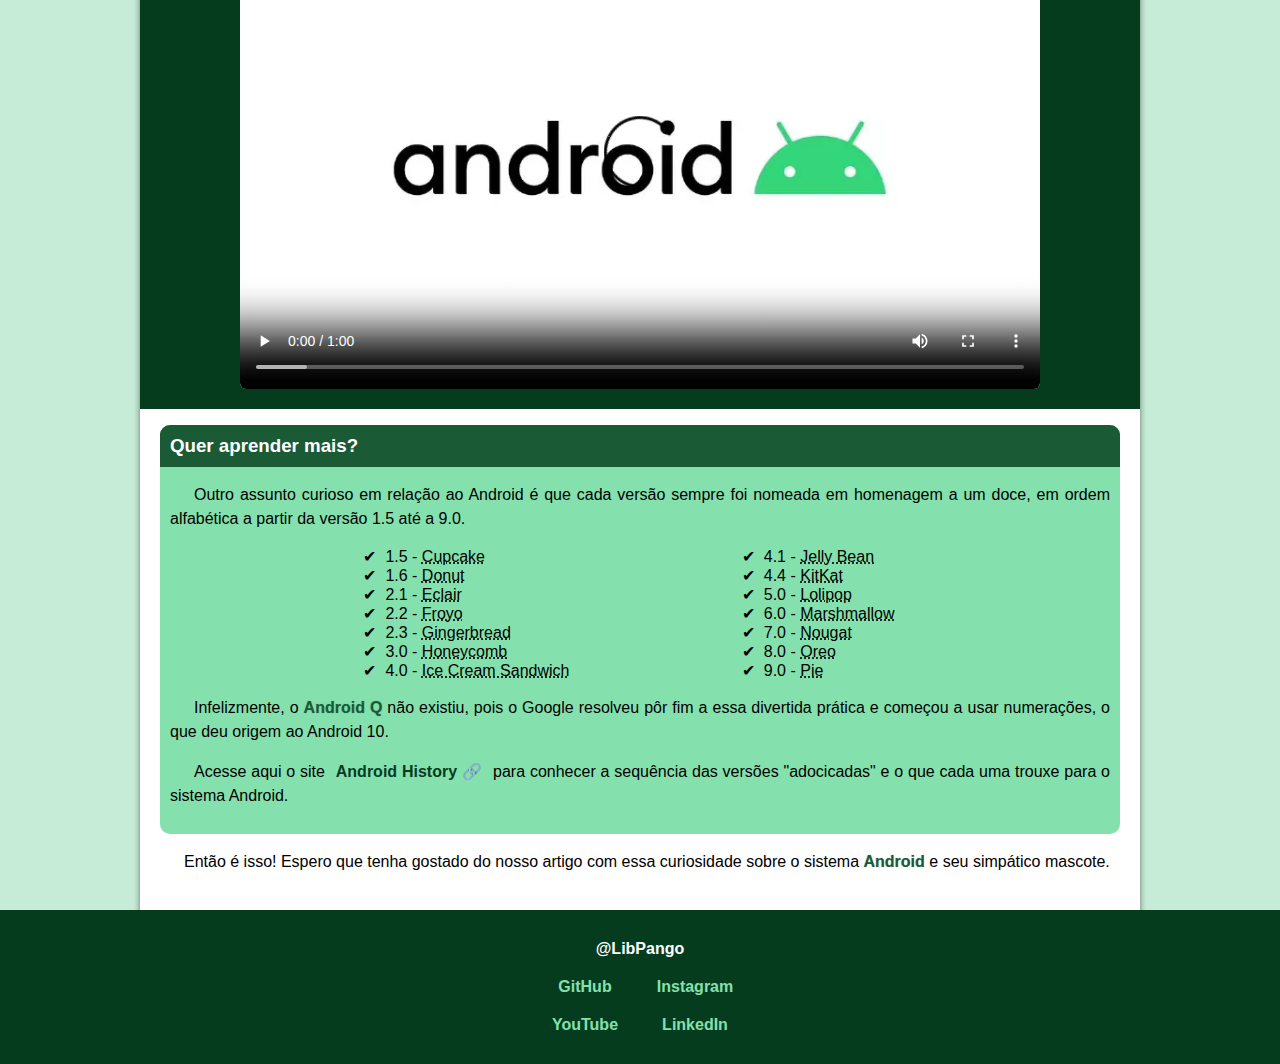
==== commit d28b8422: "espaçamento do index minimizado" ====
--- a/index.html
+++ b/index.html
@@ -1 +1 @@
-<!DOCTYPE html><html lang="pt-BR"><head><meta charset="UTF-8"><meta name="viewport" content="width=device-width,initial-scale=1"><meta name="description" content="Provavelmente você sabe que o sistema operacional Android, mantido pelo Google é um dos mais utilizados para dispositivos móveis em todo o mundo."><link rel="stylesheet" href="styles/style.css" media="screen"><link rel="stylesheet" href="styles/print.css" media="print"><link rel="shortcut icon" href="images/favicon.ico" type="image/x-icon"><title>Como surgiu o mascote do Android?</title></head><body><header><h1>Curiosidades de Tecnologia</h1><p>Tudo aquilo que você sempre quis saber sobre o mundo Tech, em um único lugar</p></header><nav><ul><li><a href="#">Home</a></li><li><a href="#">Notícias</a></li><li><a href="#">Curiosidades</a></li><li><a href="#">Contato</a></li></ul></nav><main><article><h1>História do Mascote do Android</h1><p>Provavelmente você sabe que o sistema operacional<strong class="important">Android</strong>, mantido pelo<strong class="important">Google</strong>é um dos mais utilizados para dispositivos móveis em todo o mundo. Mas tavez você não saiba que o seu simpático mascote tem um nome e uma história muito curiosa? Pois acompanhe esse artigo para aprender muita coisa sobre esse robozinho.</p><h2>A primeira versão</h2><p>A primeira tentativa de criar um mascote surgiu em 2007 e veio de um desenvolvedor chamado<strong><a class="external-link" href="https://androidcommunity.com/dan-morrill-shows-us-the-android-mascot-that-almost-was-20130103/" target="_blank" rel="noopener noreferre external">Dan Morrill</a></strong>. Ele conta que abriu o<strong><a class="external-link" href="https://inkscape.org/pt-br/" target="_blank" rel="noopener noreferrer external">Inkscape</a></strong>(software livre para vetorização de imagens) e criou sua própria versão de robô. O objetivo era apenas personificar o sistema para sua equipe, não existia nenhuma solicitação da empresa para a criação de um mascote.</p><picture><source media="(min-width: 601px)" srcset="images/dandroids.webp" type="image/webp"><img class="article-image" src="images/dandroids-pq.webp" alt="Primeiro mascote do Android: Dandroids" width="434" height="510"></picture><p>Essa primeira versão bizarra até foi batizada em homenagem ao seu criador: seriam os<strong class="important">Dandroids</strong>.</p><h2>Surge um novo mascote</h2><p>A ideia de ter um mascote foi amadurecendo e a missão foi passada para uma profissional da área. A ilustradora Russa<strong><a class="external-link" href="https://www.irinablok.com/android" target="_blank" rel="noopener noreferrer external">Irina Blok</a></strong>, também funcionária do Google, ficou com a missão de representar o pequeno robô de uma maneira mais agradável.</p><picture><source media="(min-width: 601px)" srcset="images/irina-blok.webp" type="image/webp"><img class="article-image" src="images/irina-blok-pq.webp" alt="Criadora do Bugdroid: Irina Blok" width="400" height="400"></picture><p>A ideia principal da Irina era representar tudo graficamente com poucos traços e de forma mais chapada. O desenho também deveria gerar identificação rápida com quem o olha. Surgiu então o<strong class="important">Bugdroid</strong>, o novo mascote do Android.</p><img id="bugdroid" class="article-image" src="images/bugdroid.webp" alt="Bugdroid" width="188" height="173"><p>A principal inspiração para os traços do novo<strong class="important">Bugdroid</strong>veio daqueles bonequinhos que ilustram portas de banheiro para indicar o gênero de cada porta. Conta a lenda que a artista estava criando em sua mesa no escritório do<strong class="important">Google</strong>e olhou para o lado dos banheiros e a identificação foi imediata: simples, limpo, objetivo.</p><section><video class="internal-video" poster="images/android-video-cover.webp" controls width="854" height="480"><source src="videos/The next evolution of Android.webm" type="video/webm"></video></section><aside><h3>Quer aprender mais?</h3><p>Outro assunto curioso em relação ao Android é que cada versão sempre foi nomeada em homenagem a um doce, em ordem alfabética a partir da versão 1.5 até a 9.0.</p><ul><li class="col-1">1.5 -<abbr title="Bolo de Copo">Cupcake</abbr></li><li class="col-1">1.6 -<abbr title="Rosquinha">Donut</abbr></li><li class="col-1">2.1 -<abbr title="Bomba">Eclair</abbr></li><li class="col-1">2.2 -<abbr title="Iogurte Congelado">Froyo</abbr></li><li class="col-1">2.3 -<abbr title="Biscoito de Gengibre">Gingerbread</abbr></li><li class="col-1">3.0 -<abbr title="Favo de Mel">Honeycomb</abbr></li><li class="col-1">4.0 -<abbr title="Sanduíche de Sorvete">Ice Cream Sandwich</abbr></li><li class="col-2">4.1 -<abbr title="Jujuba">Jelly Bean</abbr></li><li class="col-2">4.4 -<abbr title="KitKat">KitKat</abbr></li><li class="col-2">5.0 -<abbr title="Pirulito">Lolipop</abbr></li><li class="col-2">6.0 -<abbr title="Marshmallow">Marshmallow</abbr></li><li class="col-2">7.0 -<abbr title="Torronne">Nougat</abbr></li><li class="col-2">8.0 -<abbr title="Oreo">Oreo</abbr></li><li class="col-2">9.0 -<abbr title="Torta">Pie</abbr></li></ul><p>Infelizmente, o<strong class="important">Android Q</strong>não existiu, pois o Google resolveu pôr fim a essa divertida prática e começou a usar numerações, o que deu origem ao Android 10.</p><p>Acesse aqui o site<strong><a class="external-link" href="https://www.android.com/intl/pt_br/" target="_blank" rel="noopener noreferrer external">Android History</a></strong>para conhecer a sequência das versões "adocicadas" e o que cada uma trouxe para o sistema Android.</p></aside><p>Então é isso! Espero que tenha gostado do nosso artigo com essa curiosidade sobre o sistema<strong class="important">Android</strong>e seu simpático mascote.</p></article></main><footer><strong>@LibPango</strong><ul id="contact-list"><li><a class="contact-link" href="https://github.com/pupilo-py" target="_blank" rel="noopener noreferrer external">GitHub</a></li><li><a class="contact-link" href="https://www.instagram.com/pupilo.py/" target="_blank" rel="noopener noreferrer external">Instagram</a></li><li><a class="contact-link" href="https://www.youtube.com/@libpango4113" target="_blank" rel="noopener noreferrer external">YouTube</a></li><li><a class="contact-link" href="https://www.linkedin.com/in/joaolibpy/" target="_blank" rel="noopener noreferrer external">LinkedIn</a></li></ul></footer></body></html>+<!DOCTYPE html><html lang="pt-BR"><head><meta charset="UTF-8"><meta name="viewport" content="width=device-width,initial-scale=1"><meta name="description" content="Provavelmente você sabe que o sistema operacional Android, mantido pelo Google é um dos mais utilizados para dispositivos móveis em todo o mundo."><link rel="stylesheet" href="styles/style.css" media="screen"><link rel="stylesheet" href="styles/print.css" media="print"><link rel="shortcut icon" href="images/favicon.ico" type="image/x-icon"><title>Como surgiu o mascote do Android?</title></head><body><header><h1>Curiosidades de Tecnologia</h1><p>Tudo aquilo que você sempre quis saber sobre o mundo Tech, em um único lugar</p></header><nav><ul><li><a href="#">Home</a></li><li><a href="#">Notícias</a></li><li><a href="#">Curiosidades</a></li><li><a href="#">Contato</a></li></ul></nav><main><article><h1>História do Mascote do Android</h1><p>Provavelmente você sabe que o sistema operacional <strong class="important">Android</strong>, mantido pelo <strong class="important">Google</strong> é um dos mais utilizados para dispositivos móveis em todo o mundo. Mas tavez você não saiba que o seu simpático mascote tem um nome e uma história muito curiosa? Pois acompanhe esse artigo para aprender muita coisa sobre esse robozinho.</p><h2>A primeira versão</h2><p>A primeira tentativa de criar um mascote surgiu em 2007 e veio de um desenvolvedor chamado <strong><a class="external-link" href="https://androidcommunity.com/dan-morrill-shows-us-the-android-mascot-that-almost-was-20130103/" target="_blank" rel="noopener noreferre external">Dan Morrill</a></strong>. Ele conta que abriu o <strong><a class="external-link" href="https://inkscape.org/pt-br/" target="_blank" rel="noopener noreferrer external">Inkscape</a></strong> (software livre para vetorização de imagens) e criou sua própria versão de robô. O objetivo era apenas personificar o sistema para sua equipe, não existia nenhuma solicitação da empresa para a criação de um mascote.</p><picture><source media="(min-width: 601px)" srcset="images/dandroids.webp" type="image/webp"><img class="article-image" src="images/dandroids-pq.webp" alt="Primeiro mascote do Android: Dandroids" width="434" height="510"></picture><p>Essa primeira versão bizarra até foi batizada em homenagem ao seu criador: seriam os <strong class="important">Dandroids</strong>.</p><h2>Surge um novo mascote</h2><p>A ideia de ter um mascote foi amadurecendo e a missão foi passada para uma profissional da área. A ilustradora Russa <strong><a class="external-link" href="https://www.irinablok.com/android" target="_blank" rel="noopener noreferrer external">Irina Blok</a></strong>, também funcionária do Google, ficou com a missão de representar o pequeno robô de uma maneira mais agradável.</p><picture><source media="(min-width: 601px)" srcset="images/irina-blok.webp" type="image/webp"><img class="article-image" src="images/irina-blok-pq.webp" alt="Criadora do Bugdroid: Irina Blok" width="400" height="400"></picture><p>A ideia principal da Irina era representar tudo graficamente com poucos traços e de forma mais chapada. O desenho também deveria gerar identificação rápida com quem o olha. Surgiu então o <strong class="important">Bugdroid</strong>, o novo mascote do Android.</p><img id="bugdroid" class="article-image" src="images/bugdroid.webp" alt="Bugdroid" width="188" height="173"><p>A principal inspiração para os traços do novo <strong class="important">Bugdroid</strong> veio daqueles bonequinhos que ilustram portas de banheiro para indicar o gênero de cada porta. Conta a lenda que a artista estava criando em sua mesa no escritório do <strong class="important">Google</strong> e olhou para o lado dos banheiros e a identificação foi imediata: simples, limpo, objetivo.</p><section><video class="internal-video" poster="images/android-video-cover.webp" controls width="854" height="480"><source src="videos/The next evolution of Android.webm" type="video/webm"></video></section><aside><h3>Quer aprender mais?</h3><p>Outro assunto curioso em relação ao Android é que cada versão sempre foi nomeada em homenagem a um doce, em ordem alfabética a partir da versão 1.5 até a 9.0.</p><ul><li class="col-1">1.5 - <abbr title="Bolo de Copo">Cupcake</abbr></li><li class="col-1">1.6 - <abbr title="Rosquinha">Donut</abbr></li><li class="col-1">2.1 - <abbr title="Bomba">Eclair</abbr></li><li class="col-1">2.2 - <abbr title="Iogurte Congelado">Froyo</abbr></li><li class="col-1">2.3 - <abbr title="Biscoito de Gengibre">Gingerbread</abbr></li><li class="col-1">3.0 - <abbr title="Favo de Mel">Honeycomb</abbr></li><li class="col-1">4.0 - <abbr title="Sanduíche de Sorvete">Ice Cream Sandwich</abbr></li><li class="col-2">4.1 - <abbr title="Jujuba">Jelly Bean</abbr></li><li class="col-2">4.4 - <abbr title="KitKat">KitKat</abbr></li><li class="col-2">5.0 - <abbr title="Pirulito">Lolipop</abbr></li><li class="col-2">6.0 - <abbr title="Marshmallow">Marshmallow</abbr></li><li class="col-2">7.0 - <abbr title="Torronne">Nougat</abbr></li><li class="col-2">8.0 - <abbr title="Oreo">Oreo</abbr></li><li class="col-2">9.0 - <abbr title="Torta">Pie</abbr></li></ul><p>Infelizmente, o <strong class="important">Android Q</strong> não existiu, pois o Google resolveu pôr fim a essa divertida prática e começou a usar numerações, o que deu origem ao Android 10.</p><p>Acesse aqui o site <strong><a class="external-link" href="https://www.android.com/intl/pt_br/" target="_blank" rel="noopener noreferrer external">Android History</a></strong> para conhecer a sequência das versões "adocicadas" e o que cada uma trouxe para o sistema Android.</p></aside><p>Então é isso! Espero que tenha gostado do nosso artigo com essa curiosidade sobre o sistema <strong class="important">Android</strong> e seu simpático mascote.</p></article></main><footer> <strong>@LibPango</strong> <ul id="contact-list"><li><a class="contact-link" href="https://github.com/pupilo-py" target="_blank" rel="noopener noreferrer external">GitHub</a></li><li><a class="contact-link" href="https://www.instagram.com/pupilo.py/" target="_blank" rel="noopener noreferrer external">Instagram</a></li><li><a class="contact-link" href="https://www.youtube.com/@libpango4113" target="_blank" rel="noopener noreferrer external">YouTube</a></li><li><a class="contact-link" href="https://www.linkedin.com/in/joaolibpy/" target="_blank" rel="noopener noreferrer external">LinkedIn</a></li></ul></footer></body></html>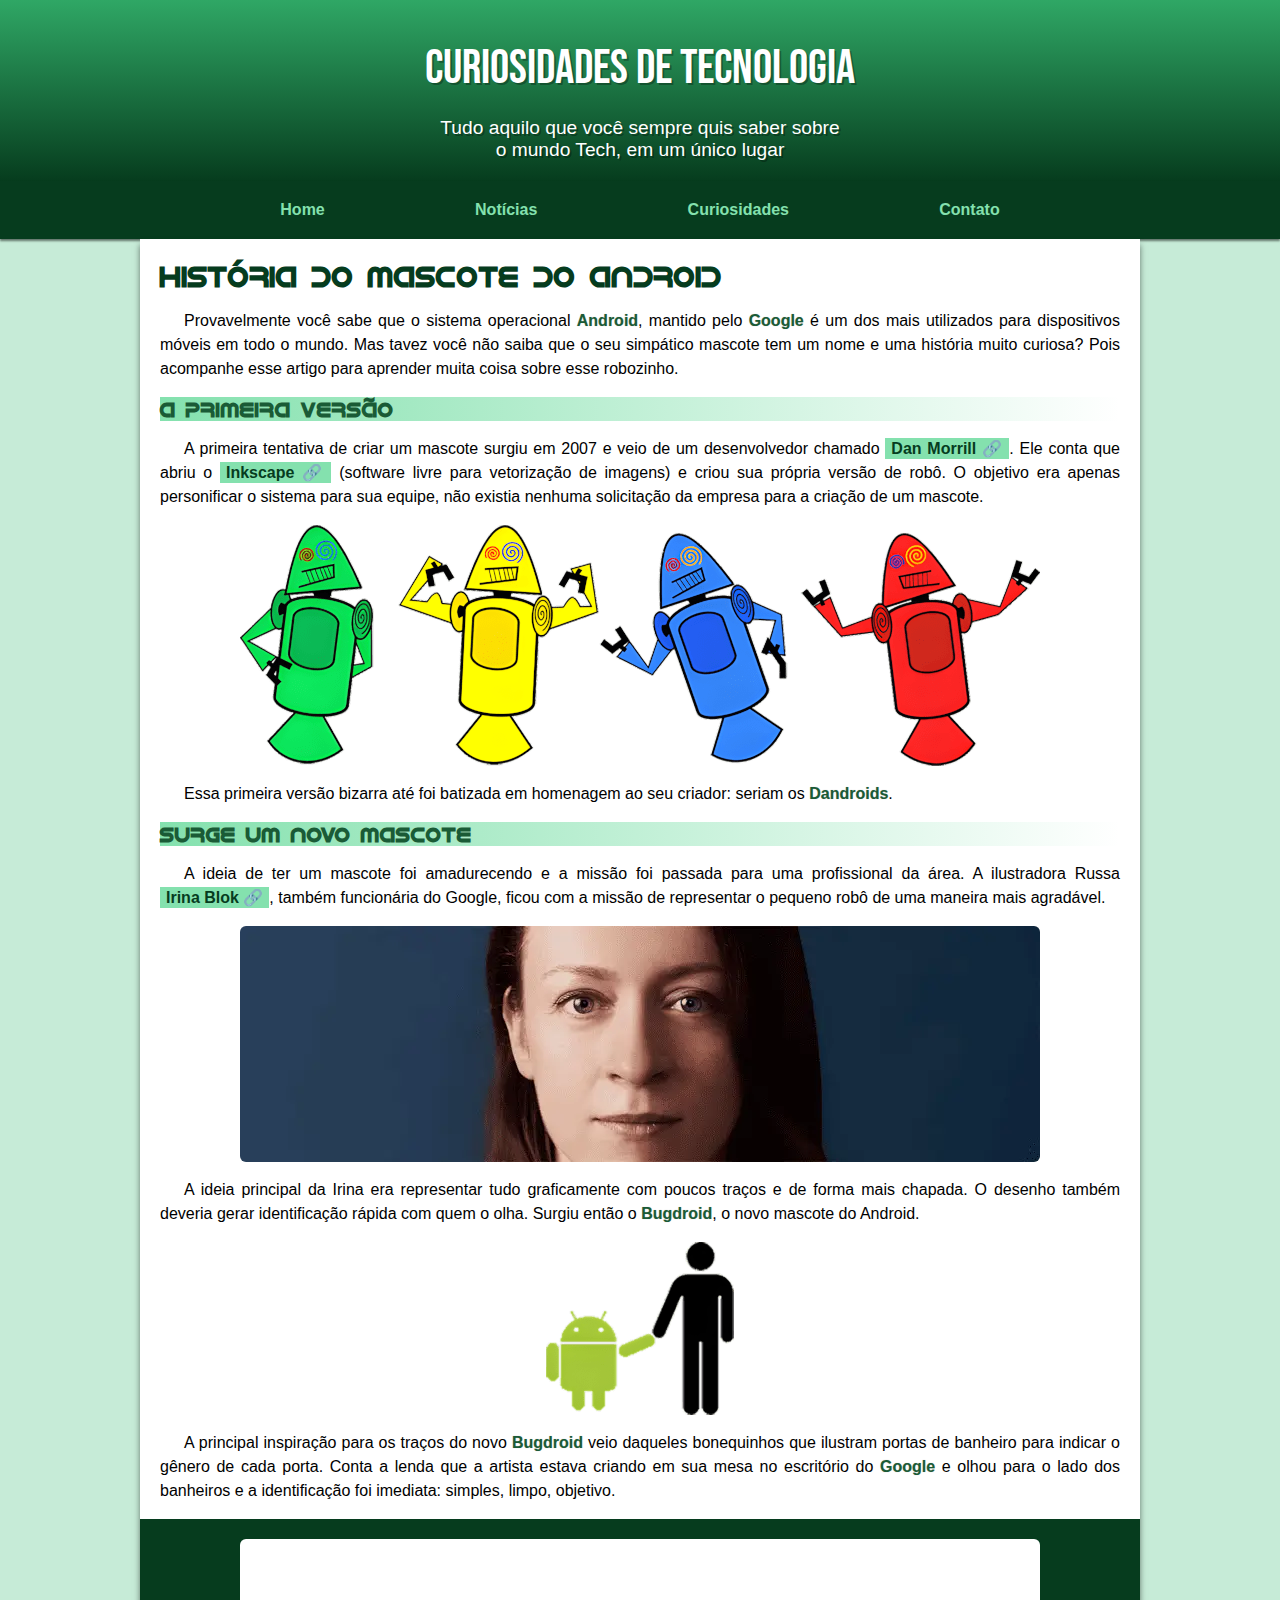
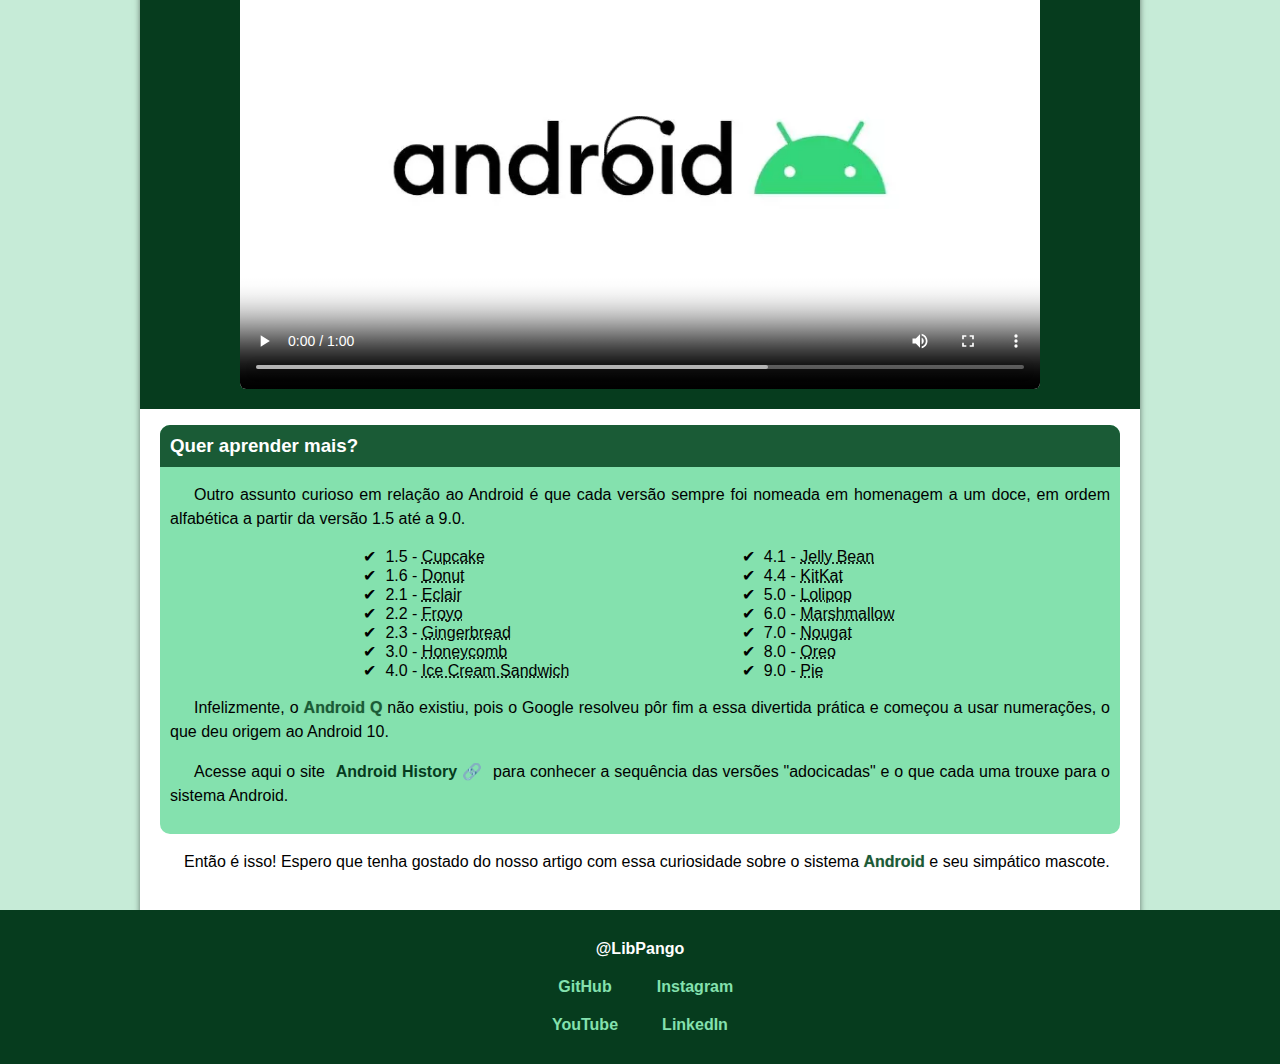
==== commit 669feffd: "adicionei tag track no vídeo" ====
--- a/index.html
+++ b/index.html
@@ -1 +1 @@
-<!DOCTYPE html><html lang="pt-BR"><head><meta charset="UTF-8"><meta name="viewport" content="width=device-width,initial-scale=1"><meta name="description" content="Provavelmente você sabe que o sistema operacional Android, mantido pelo Google é um dos mais utilizados para dispositivos móveis em todo o mundo."><link rel="stylesheet" href="styles/style.css" media="screen"><link rel="stylesheet" href="styles/print.css" media="print"><link rel="shortcut icon" href="images/favicon.ico" type="image/x-icon"><title>Como surgiu o mascote do Android?</title></head><body><header><h1>Curiosidades de Tecnologia</h1><p>Tudo aquilo que você sempre quis saber sobre o mundo Tech, em um único lugar</p></header><nav><ul><li><a href="#">Home</a></li><li><a href="#">Notícias</a></li><li><a href="#">Curiosidades</a></li><li><a href="#">Contato</a></li></ul></nav><main><article><h1>História do Mascote do Android</h1><p>Provavelmente você sabe que o sistema operacional <strong class="important">Android</strong>, mantido pelo <strong class="important">Google</strong> é um dos mais utilizados para dispositivos móveis em todo o mundo. Mas tavez você não saiba que o seu simpático mascote tem um nome e uma história muito curiosa? Pois acompanhe esse artigo para aprender muita coisa sobre esse robozinho.</p><h2>A primeira versão</h2><p>A primeira tentativa de criar um mascote surgiu em 2007 e veio de um desenvolvedor chamado <strong><a class="external-link" href="https://androidcommunity.com/dan-morrill-shows-us-the-android-mascot-that-almost-was-20130103/" target="_blank" rel="noopener noreferre external">Dan Morrill</a></strong>. Ele conta que abriu o <strong><a class="external-link" href="https://inkscape.org/pt-br/" target="_blank" rel="noopener noreferrer external">Inkscape</a></strong> (software livre para vetorização de imagens) e criou sua própria versão de robô. O objetivo era apenas personificar o sistema para sua equipe, não existia nenhuma solicitação da empresa para a criação de um mascote.</p><picture><source media="(min-width: 601px)" srcset="images/dandroids.webp" type="image/webp"><img class="article-image" src="images/dandroids-pq.webp" alt="Primeiro mascote do Android: Dandroids" width="434" height="510"></picture><p>Essa primeira versão bizarra até foi batizada em homenagem ao seu criador: seriam os <strong class="important">Dandroids</strong>.</p><h2>Surge um novo mascote</h2><p>A ideia de ter um mascote foi amadurecendo e a missão foi passada para uma profissional da área. A ilustradora Russa <strong><a class="external-link" href="https://www.irinablok.com/android" target="_blank" rel="noopener noreferrer external">Irina Blok</a></strong>, também funcionária do Google, ficou com a missão de representar o pequeno robô de uma maneira mais agradável.</p><picture><source media="(min-width: 601px)" srcset="images/irina-blok.webp" type="image/webp"><img class="article-image" src="images/irina-blok-pq.webp" alt="Criadora do Bugdroid: Irina Blok" width="400" height="400"></picture><p>A ideia principal da Irina era representar tudo graficamente com poucos traços e de forma mais chapada. O desenho também deveria gerar identificação rápida com quem o olha. Surgiu então o <strong class="important">Bugdroid</strong>, o novo mascote do Android.</p><img id="bugdroid" class="article-image" src="images/bugdroid.webp" alt="Bugdroid" width="188" height="173"><p>A principal inspiração para os traços do novo <strong class="important">Bugdroid</strong> veio daqueles bonequinhos que ilustram portas de banheiro para indicar o gênero de cada porta. Conta a lenda que a artista estava criando em sua mesa no escritório do <strong class="important">Google</strong> e olhou para o lado dos banheiros e a identificação foi imediata: simples, limpo, objetivo.</p><section><video class="internal-video" poster="images/android-video-cover.webp" controls width="854" height="480"><source src="videos/The next evolution of Android.webm" type="video/webm"></video></section><aside><h3>Quer aprender mais?</h3><p>Outro assunto curioso em relação ao Android é que cada versão sempre foi nomeada em homenagem a um doce, em ordem alfabética a partir da versão 1.5 até a 9.0.</p><ul><li class="col-1">1.5 - <abbr title="Bolo de Copo">Cupcake</abbr></li><li class="col-1">1.6 - <abbr title="Rosquinha">Donut</abbr></li><li class="col-1">2.1 - <abbr title="Bomba">Eclair</abbr></li><li class="col-1">2.2 - <abbr title="Iogurte Congelado">Froyo</abbr></li><li class="col-1">2.3 - <abbr title="Biscoito de Gengibre">Gingerbread</abbr></li><li class="col-1">3.0 - <abbr title="Favo de Mel">Honeycomb</abbr></li><li class="col-1">4.0 - <abbr title="Sanduíche de Sorvete">Ice Cream Sandwich</abbr></li><li class="col-2">4.1 - <abbr title="Jujuba">Jelly Bean</abbr></li><li class="col-2">4.4 - <abbr title="KitKat">KitKat</abbr></li><li class="col-2">5.0 - <abbr title="Pirulito">Lolipop</abbr></li><li class="col-2">6.0 - <abbr title="Marshmallow">Marshmallow</abbr></li><li class="col-2">7.0 - <abbr title="Torronne">Nougat</abbr></li><li class="col-2">8.0 - <abbr title="Oreo">Oreo</abbr></li><li class="col-2">9.0 - <abbr title="Torta">Pie</abbr></li></ul><p>Infelizmente, o <strong class="important">Android Q</strong> não existiu, pois o Google resolveu pôr fim a essa divertida prática e começou a usar numerações, o que deu origem ao Android 10.</p><p>Acesse aqui o site <strong><a class="external-link" href="https://www.android.com/intl/pt_br/" target="_blank" rel="noopener noreferrer external">Android History</a></strong> para conhecer a sequência das versões "adocicadas" e o que cada uma trouxe para o sistema Android.</p></aside><p>Então é isso! Espero que tenha gostado do nosso artigo com essa curiosidade sobre o sistema <strong class="important">Android</strong> e seu simpático mascote.</p></article></main><footer> <strong>@LibPango</strong> <ul id="contact-list"><li><a class="contact-link" href="https://github.com/pupilo-py" target="_blank" rel="noopener noreferrer external">GitHub</a></li><li><a class="contact-link" href="https://www.instagram.com/pupilo.py/" target="_blank" rel="noopener noreferrer external">Instagram</a></li><li><a class="contact-link" href="https://www.youtube.com/@libpango4113" target="_blank" rel="noopener noreferrer external">YouTube</a></li><li><a class="contact-link" href="https://www.linkedin.com/in/joaolibpy/" target="_blank" rel="noopener noreferrer external">LinkedIn</a></li></ul></footer></body></html>+<!DOCTYPE html><html lang="pt-BR"><head><meta charset="UTF-8"><meta name="viewport" content="width=device-width,initial-scale=1"><meta name="description" content="Provavelmente você sabe que o sistema operacional Android, mantido pelo Google é um dos mais utilizados para dispositivos móveis em todo o mundo."><link rel="stylesheet" href="styles/style.css" media="screen"><link rel="stylesheet" href="styles/print.css" media="print"><link rel="shortcut icon" href="images/favicon.ico" type="image/x-icon"><title>Como surgiu o mascote do Android?</title></head><body><header><h1>Curiosidades de Tecnologia</h1><p>Tudo aquilo que você sempre quis saber sobre o mundo Tech, em um único lugar</p></header><nav><ul><li><a href="#">Home</a></li><li><a href="#">Notícias</a></li><li><a href="#">Curiosidades</a></li><li><a href="#">Contato</a></li></ul></nav><main><article><h1>História do Mascote do Android</h1><p>Provavelmente você sabe que o sistema operacional <strong class="important">Android</strong>, mantido pelo <strong class="important">Google</strong> é um dos mais utilizados para dispositivos móveis em todo o mundo. Mas tavez você não saiba que o seu simpático mascote tem um nome e uma história muito curiosa? Pois acompanhe esse artigo para aprender muita coisa sobre esse robozinho.</p><h2>A primeira versão</h2><p>A primeira tentativa de criar um mascote surgiu em 2007 e veio de um desenvolvedor chamado <strong><a class="external-link" href="https://androidcommunity.com/dan-morrill-shows-us-the-android-mascot-that-almost-was-20130103/" target="_blank" rel="noopener noreferre external">Dan Morrill</a></strong>. Ele conta que abriu o <strong><a class="external-link" href="https://inkscape.org/pt-br/" target="_blank" rel="noopener noreferrer external">Inkscape</a></strong> (software livre para vetorização de imagens) e criou sua própria versão de robô. O objetivo era apenas personificar o sistema para sua equipe, não existia nenhuma solicitação da empresa para a criação de um mascote.</p><picture><source media="(min-width: 601px)" srcset="images/dandroids.webp" type="image/webp"><img class="article-image" src="images/dandroids-pq.webp" alt="Primeiro mascote do Android: Dandroids" width="434" height="510"></picture><p>Essa primeira versão bizarra até foi batizada em homenagem ao seu criador: seriam os <strong class="important">Dandroids</strong>.</p><h2>Surge um novo mascote</h2><p>A ideia de ter um mascote foi amadurecendo e a missão foi passada para uma profissional da área. A ilustradora Russa <strong><a class="external-link" href="https://www.irinablok.com/android" target="_blank" rel="noopener noreferrer external">Irina Blok</a></strong>, também funcionária do Google, ficou com a missão de representar o pequeno robô de uma maneira mais agradável.</p><picture><source media="(min-width: 601px)" srcset="images/irina-blok.webp" type="image/webp"><img class="article-image" src="images/irina-blok-pq.webp" alt="Criadora do Bugdroid: Irina Blok" width="400" height="400"></picture><p>A ideia principal da Irina era representar tudo graficamente com poucos traços e de forma mais chapada. O desenho também deveria gerar identificação rápida com quem o olha. Surgiu então o <strong class="important">Bugdroid</strong>, o novo mascote do Android.</p><img id="bugdroid" class="article-image" src="images/bugdroid.webp" alt="Bugdroid" width="188" height="173"><p>A principal inspiração para os traços do novo <strong class="important">Bugdroid</strong> veio daqueles bonequinhos que ilustram portas de banheiro para indicar o gênero de cada porta. Conta a lenda que a artista estava criando em sua mesa no escritório do <strong class="important">Google</strong> e olhou para o lado dos banheiros e a identificação foi imediata: simples, limpo, objetivo.</p><section><video class="internal-video" poster="images/android-video-cover.webp" controls width="854" height="480"><source src="videos/The next evolution of Android.webm" type="video/webm"><track src="videos/subtitles/The next evolution of Android.vtt" kind="subtitles" srclang="pt-BR" label="Português Brasileiro"></video></section><aside><h3>Quer aprender mais?</h3><p>Outro assunto curioso em relação ao Android é que cada versão sempre foi nomeada em homenagem a um doce, em ordem alfabética a partir da versão 1.5 até a 9.0.</p><ul><li class="col-1">1.5 - <abbr title="Bolo de Copo">Cupcake</abbr></li><li class="col-1">1.6 - <abbr title="Rosquinha">Donut</abbr></li><li class="col-1">2.1 - <abbr title="Bomba">Eclair</abbr></li><li class="col-1">2.2 - <abbr title="Iogurte Congelado">Froyo</abbr></li><li class="col-1">2.3 - <abbr title="Biscoito de Gengibre">Gingerbread</abbr></li><li class="col-1">3.0 - <abbr title="Favo de Mel">Honeycomb</abbr></li><li class="col-1">4.0 - <abbr title="Sanduíche de Sorvete">Ice Cream Sandwich</abbr></li><li class="col-2">4.1 - <abbr title="Jujuba">Jelly Bean</abbr></li><li class="col-2">4.4 - <abbr title="KitKat">KitKat</abbr></li><li class="col-2">5.0 - <abbr title="Pirulito">Lolipop</abbr></li><li class="col-2">6.0 - <abbr title="Marshmallow">Marshmallow</abbr></li><li class="col-2">7.0 - <abbr title="Torronne">Nougat</abbr></li><li class="col-2">8.0 - <abbr title="Oreo">Oreo</abbr></li><li class="col-2">9.0 - <abbr title="Torta">Pie</abbr></li></ul><p>Infelizmente, o <strong class="important">Android Q</strong> não existiu, pois o Google resolveu pôr fim a essa divertida prática e começou a usar numerações, o que deu origem ao Android 10.</p><p>Acesse aqui o site <strong><a class="external-link" href="https://www.android.com/intl/pt_br/" target="_blank" rel="noopener noreferrer external">Android History</a></strong> para conhecer a sequência das versões "adocicadas" e o que cada uma trouxe para o sistema Android.</p></aside><p>Então é isso! Espero que tenha gostado do nosso artigo com essa curiosidade sobre o sistema <strong class="important">Android</strong> e seu simpático mascote.</p></article></main><footer> <strong>@LibPango</strong> <ul id="contact-list"><li><a class="contact-link" href="https://github.com/pupilo-py" target="_blank" rel="noopener noreferrer external">GitHub</a></li><li><a class="contact-link" href="https://www.instagram.com/pupilo.py/" target="_blank" rel="noopener noreferrer external">Instagram</a></li><li><a class="contact-link" href="https://www.youtube.com/@libpango4113" target="_blank" rel="noopener noreferrer external">YouTube</a></li><li><a class="contact-link" href="https://www.linkedin.com/in/joaolibpy/" target="_blank" rel="noopener noreferrer external">LinkedIn</a></li></ul></footer></body></html>
--- a/styles/style.css
+++ b/styles/style.css
@@ -1 +1 @@
-@charset "UTF-8";@import url(all.css);.important{font-weight:700;text-shadow:0 0 1px var(--text-shadow-color);color:var(--cor-4)}.external-link{text-wrap:nowrap;background:var(--cor-1);color:var(--cor-5);padding:2px 6px}.external-link:hover{text-decoration:underline}.external-link::after{content:" \1F517"}.article-image{max-width:100%;border-radius:6px}.internal-video{display:block;aspect-ratio:16/9;width:calc(100% - 40px);height:auto;max-width:800px;margin:auto;border-radius:6px}.contact-link{font-weight:700;color:var(--cor-1)}.contact-link:hover{color:var(--cor-0);text-decoration:underline}body{font-family:var(--fonte-sans);background:var(--cor-0)}header{background:linear-gradient(var(--cor-3),var(--cor-5));color:var(--cor-6);text-align:center;min-height:150px;padding:40px 0 20px}header>h1{font-family:var(--fonte-cursive);font-size:var(--tamanho-fonte-header-h1);font-weight:400;text-shadow:2px 2px 0 var(--text-shadow-color);margin:0 0 20px;padding:0 10px}header>p{font-size:var(--tamanho-fonte-header-p);text-shadow:2px 2px 0 var(--text-shadow-color);max-width:440px;margin:auto;padding:0 20px}nav{background:var(--cor-5);box-shadow:0 2px 2px var(--box-shadow-color)}nav>ul{display:grid;grid-template-columns:1fr 1fr;text-align:center;row-gap:20px;list-style:none;max-width:1000px;padding:20px 0;margin:auto}nav>ul>li>a{color:var(--cor-1);padding:10px;border-radius:5px;font-weight:700;transition-duration:0.5s}nav>ul>li>a:hover{background-color:var(--cor-3);color:var(--cor-5)}main{background:var(--cor-6);max-width:1000px;padding:20px;box-shadow:0 6px 6px var(--box-shadow-color)}main>article>h1,main>article>h2{font-family:var(--fonte-android)}main>article>h1{color:var(--cor-5)}main>article>h2{font-size:var(--tamanho-fonte-main-h2);background:linear-gradient(90deg,var(--cor-1),transparent);color:var(--cor-4)}main p{line-height:var(--altura-linha-1)}main>article>section{background:var(--cor-5);margin:0 -20px;padding:20px 0}main>article>aside{background:var(--cor-1);border-radius:10px;margin:16px 0 0;padding:10px}main>article>aside>h3{background:var(--cor-4);color:var(--cor-6);border-radius:10px 10px 0 0;margin:-10px -10px 0 -10px;padding:10px}main>article>aside>ul{list-style:inside "\2714\00A0\00A0"}footer{text-align:center;background:var(--cor-5);color:var(--cor-6);padding:20px 0}footer>strong{display:inline-block;margin:10px 0}footer>ul#contact-list{display:grid;grid-template-columns:repeat(2,1fr);max-width:220px;margin:auto;list-style:none}footer>ul#contact-list>li{margin:10px 0}@media (min-width:490px){nav>ul{display:flex;justify-content:space-evenly}main ul{column-count:2;width:fit-content;margin:auto;column-gap:25%}main>article>aside>ul>li.col-1{width:210px}main>article>aside>ul>li.col-2{width:160px}}@media (min-width:800px){main>article>aside>ul{width:unset;margin:auto 20.5851%;column-gap:unset}main>article>aside>ul>li.col-2{margin-left:34.9631%}}+@charset "UTF-8";@import url(all.css);.important{font-weight:700;text-shadow:0 0 1px var(--text-shadow-color);color:var(--cor-4)}.external-link{text-wrap:nowrap;background:var(--cor-1);color:var(--cor-5);padding:2px 6px}.external-link:hover{text-decoration:underline}.external-link::after{content:" \1F517"}.article-image{max-width:100%;border-radius:6px}.internal-video{display:block;aspect-ratio:16/9;width:calc(100% - 40px);height:auto;max-width:800px;margin:auto;border-radius:6px}.contact-link{font-weight:700;color:var(--cor-1)}.contact-link:hover{color:var(--cor-0);text-decoration:underline}body{font-family:var(--fonte-sans);background:var(--cor-0)}header{background:linear-gradient(var(--cor-3),var(--cor-5));color:var(--cor-6);text-align:center;min-height:150px;padding:40px 0 20px}header>h1{font-family:var(--fonte-cursive);font-size:var(--tamanho-fonte-header-h1);font-weight:400;text-shadow:2px 2px 0 var(--text-shadow-color);margin:0 0 20px;padding:0 10px}header>p{font-size:var(--tamanho-fonte-header-p);text-shadow:2px 2px 0 var(--text-shadow-color);max-width:440px;margin:auto;padding:0 20px}nav{background:var(--cor-5);box-shadow:0 2px 2px var(--box-shadow-color)}nav>ul{display:grid;grid-template-columns:1fr 1fr;text-align:center;row-gap:20px;list-style:none;max-width:1000px;padding:20px 0;margin:auto}nav>ul>li>a{color:var(--cor-1);padding:10px;border-radius:5px;font-weight:700;transition-duration:0.5s}nav>ul>li>a:hover{background-color:var(--cor-3);color:var(--cor-5)}main{background:var(--cor-6);max-width:1000px;padding:20px;box-shadow:0 6px 6px var(--box-shadow-color)}main>article>h1,main>article>h2{font-family:var(--fonte-android)}main>article>h1{color:var(--cor-5)}main>article>h2{font-size:var(--tamanho-fonte-main-h2);background:linear-gradient(90deg,var(--cor-1),transparent);color:var(--cor-4)}main p{line-height:var(--altura-linha-1)}main>article>section{background:var(--cor-5);margin:0 -20px;padding:20px 0}main>article>aside{background:var(--cor-1);border-radius:10px;margin:16px 0 0;padding:10px}main>article>aside>h3{background:var(--cor-4);color:var(--cor-6);border-radius:10px 10px 0 0;margin:-10px -10px 0 -10px;padding:10px}main>article>aside>ul{list-style:inside "\2714\00A0\00A0"}footer{text-align:center;background:var(--cor-5);color:var(--cor-6);padding:20px 0}footer>strong{display:inline-block;margin:10px 0}footer>ul#contact-list{display:grid;grid-template-columns:repeat(2,1fr);max-width:220px;margin:auto;list-style:none}footer>ul#contact-list>li{margin:10px 0}@media (min-width:490px){nav>ul{display:flex;justify-content:space-evenly}main ul{column-count:2;width:fit-content;margin:auto;column-gap:25%}main>article>aside>ul>li.col-1{width:213px}main>article>aside>ul>li.col-2{width:160px}}@media (min-width:800px){main>article>aside>ul{width:unset;margin:auto 20.5851%;column-gap:unset}main>article>aside>ul>li.col-2{margin-left:34.9631%}}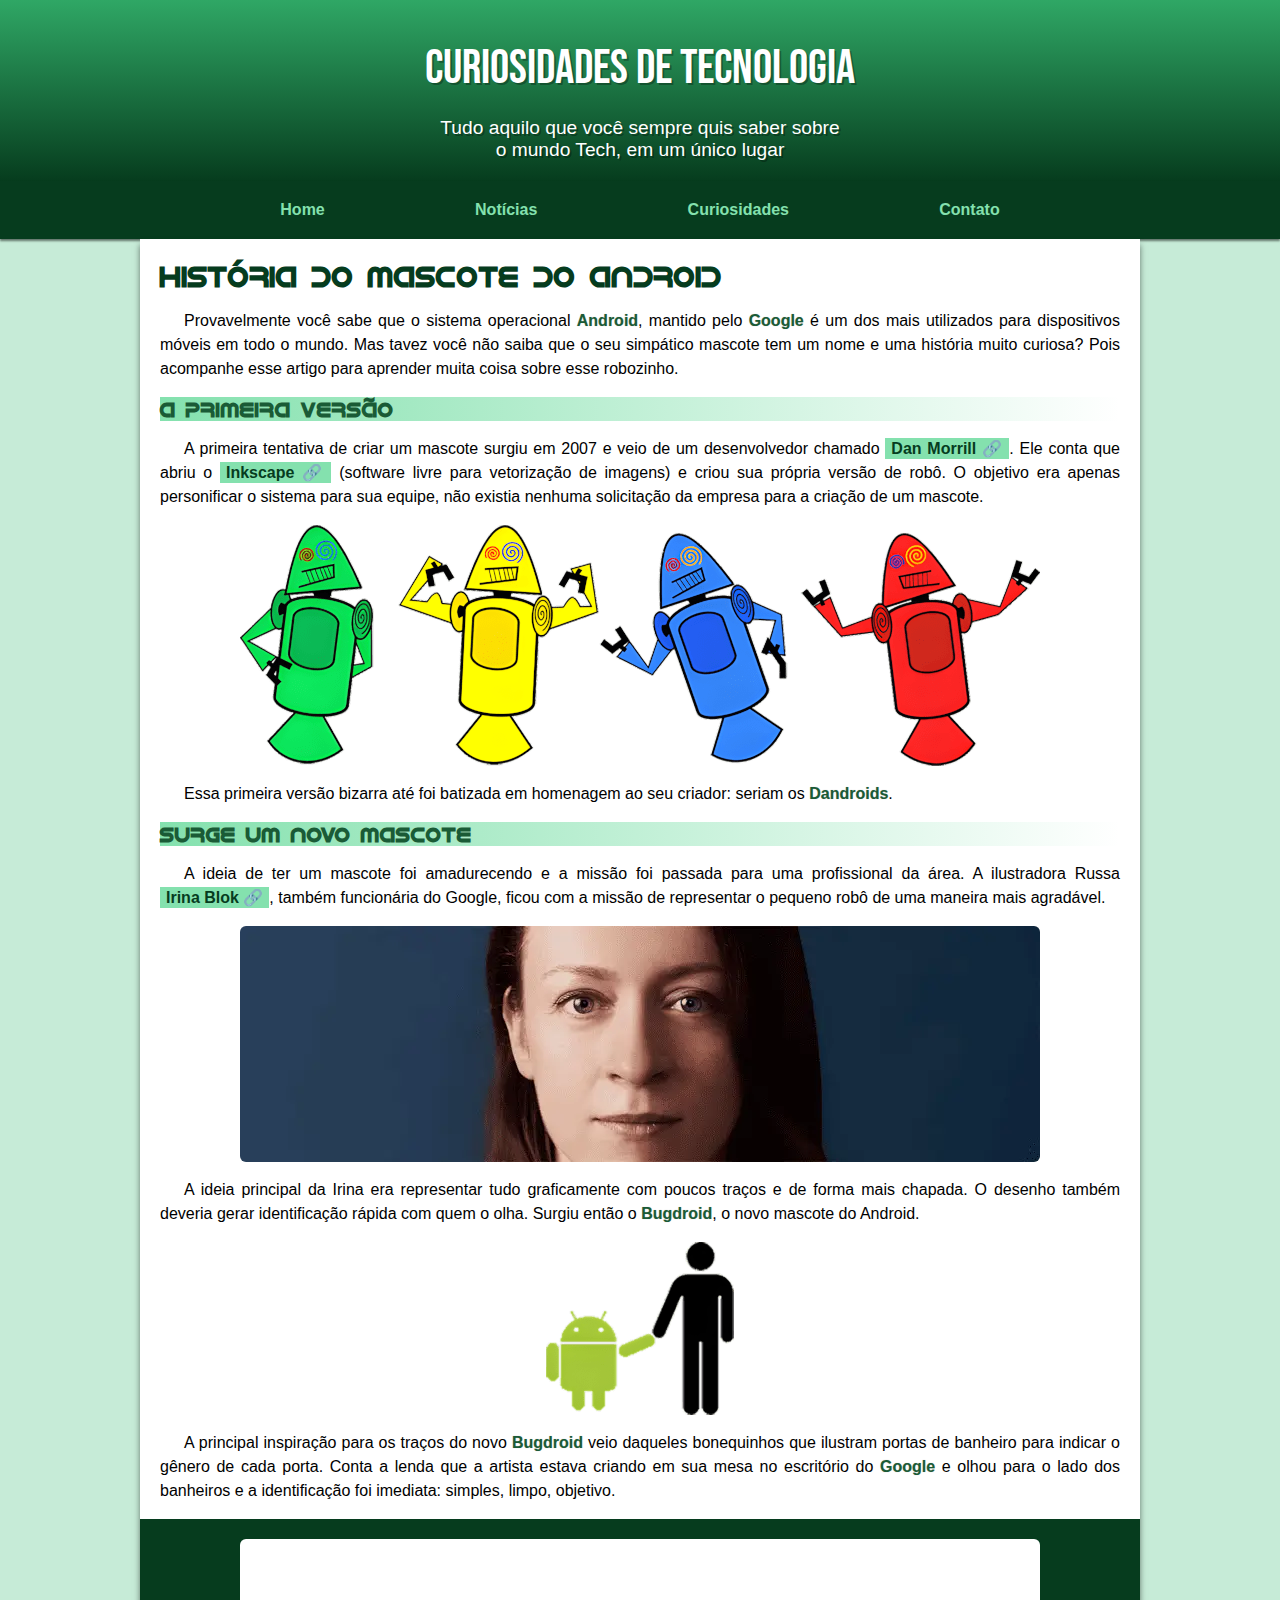
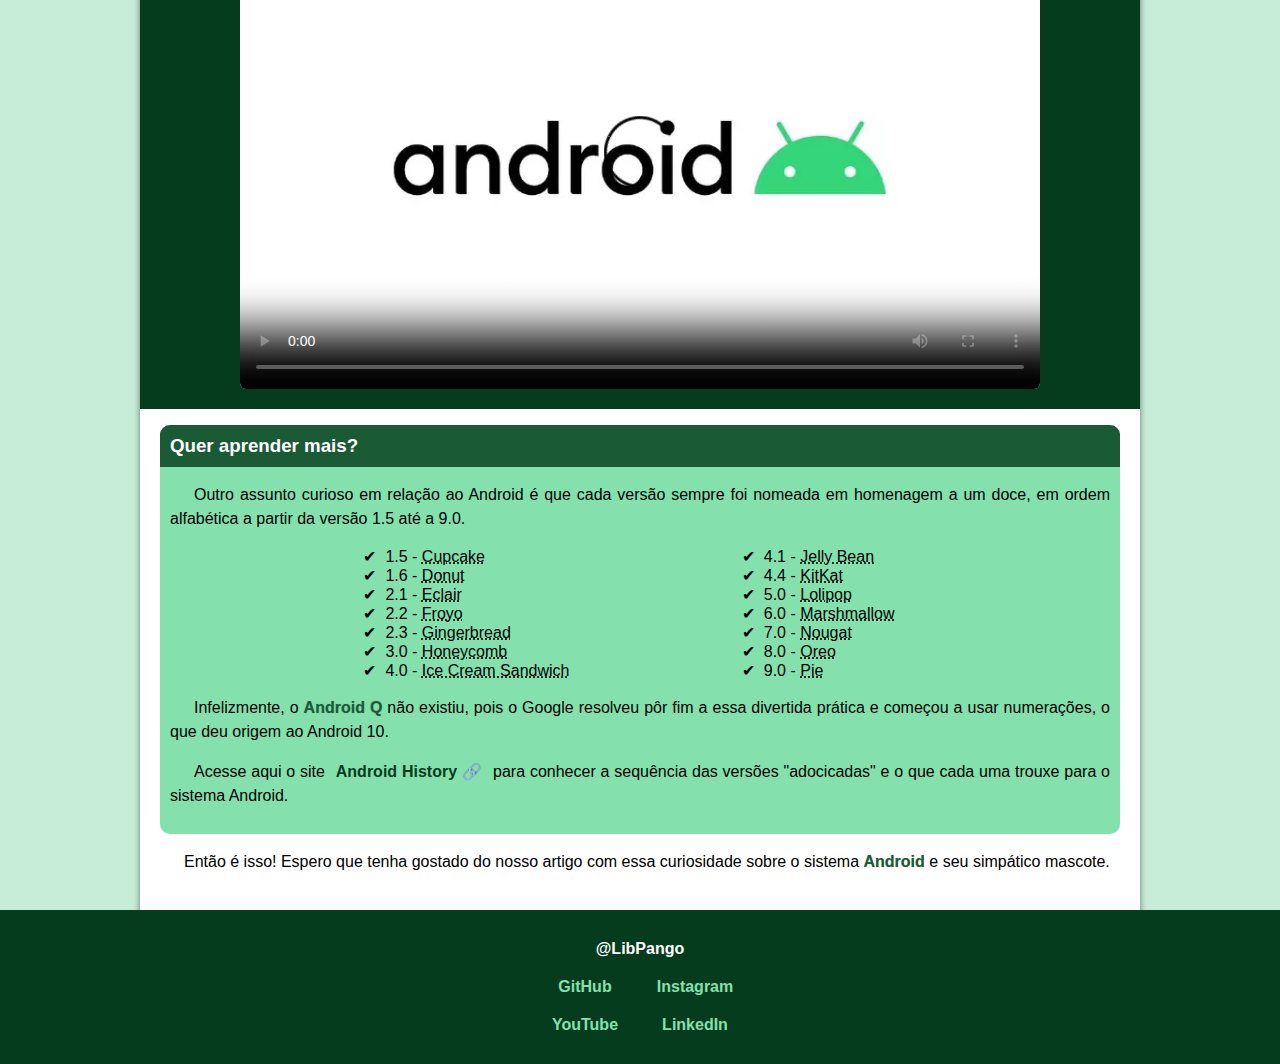
==== commit 8a255a04: "Update index.html" ====
--- a/index.html
+++ b/index.html
@@ -1 +1 @@
-<!DOCTYPE html><html lang="pt-BR"><head><meta charset="UTF-8"><meta name="viewport" content="width=device-width,initial-scale=1"><meta name="description" content="Provavelmente você sabe que o sistema operacional Android, mantido pelo Google é um dos mais utilizados para dispositivos móveis em todo o mundo."><link rel="stylesheet" href="styles/style.css" media="screen"><link rel="stylesheet" href="styles/print.css" media="print"><link rel="shortcut icon" href="images/favicon.ico" type="image/x-icon"><title>Como surgiu o mascote do Android?</title></head><body><header><h1>Curiosidades de Tecnologia</h1><p>Tudo aquilo que você sempre quis saber sobre o mundo Tech, em um único lugar</p></header><nav><ul><li><a href="#">Home</a></li><li><a href="#">Notícias</a></li><li><a href="#">Curiosidades</a></li><li><a href="#">Contato</a></li></ul></nav><main><article><h1>História do Mascote do Android</h1><p>Provavelmente você sabe que o sistema operacional <strong class="important">Android</strong>, mantido pelo <strong class="important">Google</strong> é um dos mais utilizados para dispositivos móveis em todo o mundo. Mas tavez você não saiba que o seu simpático mascote tem um nome e uma história muito curiosa? Pois acompanhe esse artigo para aprender muita coisa sobre esse robozinho.</p><h2>A primeira versão</h2><p>A primeira tentativa de criar um mascote surgiu em 2007 e veio de um desenvolvedor chamado <strong><a class="external-link" href="https://androidcommunity.com/dan-morrill-shows-us-the-android-mascot-that-almost-was-20130103/" target="_blank" rel="noopener noreferre external">Dan Morrill</a></strong>. Ele conta que abriu o <strong><a class="external-link" href="https://inkscape.org/pt-br/" target="_blank" rel="noopener noreferrer external">Inkscape</a></strong> (software livre para vetorização de imagens) e criou sua própria versão de robô. O objetivo era apenas personificar o sistema para sua equipe, não existia nenhuma solicitação da empresa para a criação de um mascote.</p><picture><source media="(min-width: 601px)" srcset="images/dandroids.webp" type="image/webp"><img class="article-image" src="images/dandroids-pq.webp" alt="Primeiro mascote do Android: Dandroids" width="434" height="510"></picture><p>Essa primeira versão bizarra até foi batizada em homenagem ao seu criador: seriam os <strong class="important">Dandroids</strong>.</p><h2>Surge um novo mascote</h2><p>A ideia de ter um mascote foi amadurecendo e a missão foi passada para uma profissional da área. A ilustradora Russa <strong><a class="external-link" href="https://www.irinablok.com/android" target="_blank" rel="noopener noreferrer external">Irina Blok</a></strong>, também funcionária do Google, ficou com a missão de representar o pequeno robô de uma maneira mais agradável.</p><picture><source media="(min-width: 601px)" srcset="images/irina-blok.webp" type="image/webp"><img class="article-image" src="images/irina-blok-pq.webp" alt="Criadora do Bugdroid: Irina Blok" width="400" height="400"></picture><p>A ideia principal da Irina era representar tudo graficamente com poucos traços e de forma mais chapada. O desenho também deveria gerar identificação rápida com quem o olha. Surgiu então o <strong class="important">Bugdroid</strong>, o novo mascote do Android.</p><img id="bugdroid" class="article-image" src="images/bugdroid.webp" alt="Bugdroid" width="188" height="173"><p>A principal inspiração para os traços do novo <strong class="important">Bugdroid</strong> veio daqueles bonequinhos que ilustram portas de banheiro para indicar o gênero de cada porta. Conta a lenda que a artista estava criando em sua mesa no escritório do <strong class="important">Google</strong> e olhou para o lado dos banheiros e a identificação foi imediata: simples, limpo, objetivo.</p><section><video class="internal-video" poster="images/android-video-cover.webp" controls width="854" height="480"><source src="videos/The next evolution of Android.webm" type="video/webm"><track src="videos/subtitles/The next evolution of Android.vtt" kind="subtitles" srclang="pt-BR" label="Português Brasileiro"></video></section><aside><h3>Quer aprender mais?</h3><p>Outro assunto curioso em relação ao Android é que cada versão sempre foi nomeada em homenagem a um doce, em ordem alfabética a partir da versão 1.5 até a 9.0.</p><ul><li class="col-1">1.5 - <abbr title="Bolo de Copo">Cupcake</abbr></li><li class="col-1">1.6 - <abbr title="Rosquinha">Donut</abbr></li><li class="col-1">2.1 - <abbr title="Bomba">Eclair</abbr></li><li class="col-1">2.2 - <abbr title="Iogurte Congelado">Froyo</abbr></li><li class="col-1">2.3 - <abbr title="Biscoito de Gengibre">Gingerbread</abbr></li><li class="col-1">3.0 - <abbr title="Favo de Mel">Honeycomb</abbr></li><li class="col-1">4.0 - <abbr title="Sanduíche de Sorvete">Ice Cream Sandwich</abbr></li><li class="col-2">4.1 - <abbr title="Jujuba">Jelly Bean</abbr></li><li class="col-2">4.4 - <abbr title="KitKat">KitKat</abbr></li><li class="col-2">5.0 - <abbr title="Pirulito">Lolipop</abbr></li><li class="col-2">6.0 - <abbr title="Marshmallow">Marshmallow</abbr></li><li class="col-2">7.0 - <abbr title="Torronne">Nougat</abbr></li><li class="col-2">8.0 - <abbr title="Oreo">Oreo</abbr></li><li class="col-2">9.0 - <abbr title="Torta">Pie</abbr></li></ul><p>Infelizmente, o <strong class="important">Android Q</strong> não existiu, pois o Google resolveu pôr fim a essa divertida prática e começou a usar numerações, o que deu origem ao Android 10.</p><p>Acesse aqui o site <strong><a class="external-link" href="https://www.android.com/intl/pt_br/" target="_blank" rel="noopener noreferrer external">Android History</a></strong> para conhecer a sequência das versões "adocicadas" e o que cada uma trouxe para o sistema Android.</p></aside><p>Então é isso! Espero que tenha gostado do nosso artigo com essa curiosidade sobre o sistema <strong class="important">Android</strong> e seu simpático mascote.</p></article></main><footer> <strong>@LibPango</strong> <ul id="contact-list"><li><a class="contact-link" href="https://github.com/pupilo-py" target="_blank" rel="noopener noreferrer external">GitHub</a></li><li><a class="contact-link" href="https://www.instagram.com/pupilo.py/" target="_blank" rel="noopener noreferrer external">Instagram</a></li><li><a class="contact-link" href="https://www.youtube.com/@libpango4113" target="_blank" rel="noopener noreferrer external">YouTube</a></li><li><a class="contact-link" href="https://www.linkedin.com/in/joaolibpy/" target="_blank" rel="noopener noreferrer external">LinkedIn</a></li></ul></footer></body></html>
+<!DOCTYPE html><html lang="pt-BR"><head><meta charset="UTF-8"><meta name="viewport" content="width=device-width,initial-scale=1"><meta name="description" content="Provavelmente você sabe que o sistema operacional Android, mantido pelo Google é um dos mais utilizados para dispositivos móveis em todo o mundo."><link rel="stylesheet" href="styles/style.css" media="screen"><link rel="stylesheet" href="styles/print.css" media="print"><link rel="shortcut icon" href="images/favicon.ico" type="image/x-icon"><title>Como surgiu o mascote do Android?</title></head><body><header><h1>Curiosidades de Tecnologia</h1><p>Tudo aquilo que você sempre quis saber sobre o mundo Tech, em um único lugar</p></header><nav><ul><li><a href="#">Home</a></li><li><a href="#">Notícias</a></li><li><a href="#">Curiosidades</a></li><li><a href="#">Contato</a></li></ul></nav><main><article><h1>História do Mascote do Android</h1><p>Provavelmente você sabe que o sistema operacional <strong class="important">Android</strong>, mantido pelo <strong class="important">Google</strong> é um dos mais utilizados para dispositivos móveis em todo o mundo. Mas tavez você não saiba que o seu simpático mascote tem um nome e uma história muito curiosa? Pois acompanhe esse artigo para aprender muita coisa sobre esse robozinho.</p><h2>A primeira versão</h2><p>A primeira tentativa de criar um mascote surgiu em 2007 e veio de um desenvolvedor chamado <strong><a class="external-link" href="https://androidcommunity.com/dan-morrill-shows-us-the-android-mascot-that-almost-was-20130103/" target="_blank" rel="noopener noreferre external">Dan Morrill</a></strong>. Ele conta que abriu o <strong><a class="external-link" href="https://inkscape.org/pt-br/" target="_blank" rel="noopener noreferrer external">Inkscape</a></strong> (software livre para vetorização de imagens) e criou sua própria versão de robô. O objetivo era apenas personificar o sistema para sua equipe, não existia nenhuma solicitação da empresa para a criação de um mascote.</p><picture><source media="(min-width: 601px)" srcset="images/dandroids.webp" type="image/webp"><img class="article-image" src="images/dandroids-pq.webp" alt="Primeiro mascote do Android: Dandroids" width="434" height="510"></picture><p>Essa primeira versão bizarra até foi batizada em homenagem ao seu criador: seriam os <strong class="important">Dandroids</strong>.</p><h2>Surge um novo mascote</h2><p>A ideia de ter um mascote foi amadurecendo e a missão foi passada para uma profissional da área. A ilustradora Russa <strong><a class="external-link" href="https://www.irinablok.com/android" target="_blank" rel="noopener noreferrer external">Irina Blok</a></strong>, também funcionária do Google, ficou com a missão de representar o pequeno robô de uma maneira mais agradável.</p><picture><source media="(min-width: 601px)" srcset="images/irina-blok.webp" type="image/webp"><img class="article-image" src="images/irina-blok-pq.webp" alt="Criadora do Bugdroid: Irina Blok" width="400" height="400"></picture><p>A ideia principal da Irina era representar tudo graficamente com poucos traços e de forma mais chapada. O desenho também deveria gerar identificação rápida com quem o olha. Surgiu então o <strong class="important">Bugdroid</strong>, o novo mascote do Android.</p><img id="bugdroid" class="article-image" src="images/bugdroid.webp" alt="Bugdroid" width="188" height="173"><p>A principal inspiração para os traços do novo <strong class="important">Bugdroid</strong> veio daqueles bonequinhos que ilustram portas de banheiro para indicar o gênero de cada porta. Conta a lenda que a artista estava criando em sua mesa no escritório do <strong class="important">Google</strong> e olhou para o lado dos banheiros e a identificação foi imediata: simples, limpo, objetivo.</p><section><video class="internal-video" poster="images/android-video-cover.webp" controls width="854" height="480"><source src="videos/the_next_evolution_of_android.webm" type="video/webm"><track src="videos/subtitles/the_next_evolution_of_android.vtt" kind="subtitles" srclang="pt-BR" label="Português Brasileiro"><track src="videos/captions/the_next_evolution_of_android.vtt" kind="captions" srclang="pt-BR" label="Português Brasileiro"></video></section><aside><h3>Quer aprender mais?</h3><p>Outro assunto curioso em relação ao Android é que cada versão sempre foi nomeada em homenagem a um doce, em ordem alfabética a partir da versão 1.5 até a 9.0.</p><ul><li class="col-1">1.5 - <abbr title="Bolo de Copo">Cupcake</abbr></li><li class="col-1">1.6 - <abbr title="Rosquinha">Donut</abbr></li><li class="col-1">2.1 - <abbr title="Bomba">Eclair</abbr></li><li class="col-1">2.2 - <abbr title="Iogurte Congelado">Froyo</abbr></li><li class="col-1">2.3 - <abbr title="Biscoito de Gengibre">Gingerbread</abbr></li><li class="col-1">3.0 - <abbr title="Favo de Mel">Honeycomb</abbr></li><li class="col-1">4.0 - <abbr title="Sanduíche de Sorvete">Ice Cream Sandwich</abbr></li><li class="col-2">4.1 - <abbr title="Jujuba">Jelly Bean</abbr></li><li class="col-2">4.4 - <abbr title="KitKat">KitKat</abbr></li><li class="col-2">5.0 - <abbr title="Pirulito">Lolipop</abbr></li><li class="col-2">6.0 - <abbr title="Marshmallow">Marshmallow</abbr></li><li class="col-2">7.0 - <abbr title="Torronne">Nougat</abbr></li><li class="col-2">8.0 - <abbr title="Oreo">Oreo</abbr></li><li class="col-2">9.0 - <abbr title="Torta">Pie</abbr></li></ul><p>Infelizmente, o <strong class="important">Android Q</strong> não existiu, pois o Google resolveu pôr fim a essa divertida prática e começou a usar numerações, o que deu origem ao Android 10.</p><p>Acesse aqui o site <strong><a class="external-link" href="https://www.android.com/intl/pt_br/" target="_blank" rel="noopener noreferrer external">Android History</a></strong> para conhecer a sequência das versões "adocicadas" e o que cada uma trouxe para o sistema Android.</p></aside><p>Então é isso! Espero que tenha gostado do nosso artigo com essa curiosidade sobre o sistema <strong class="important">Android</strong> e seu simpático mascote.</p></article></main><footer> <strong>@LibPango</strong> <ul id="contact-list"><li><a class="contact-link" href="https://github.com/pupilo-py" target="_blank" rel="noopener noreferrer external">GitHub</a></li><li><a class="contact-link" href="https://www.instagram.com/pupilo.py/" target="_blank" rel="noopener noreferrer external">Instagram</a></li><li><a class="contact-link" href="https://www.youtube.com/@libpango4113" target="_blank" rel="noopener noreferrer external">YouTube</a></li><li><a class="contact-link" href="https://www.linkedin.com/in/joaolibpy/" target="_blank" rel="noopener noreferrer external">LinkedIn</a></li></ul></footer></body></html>
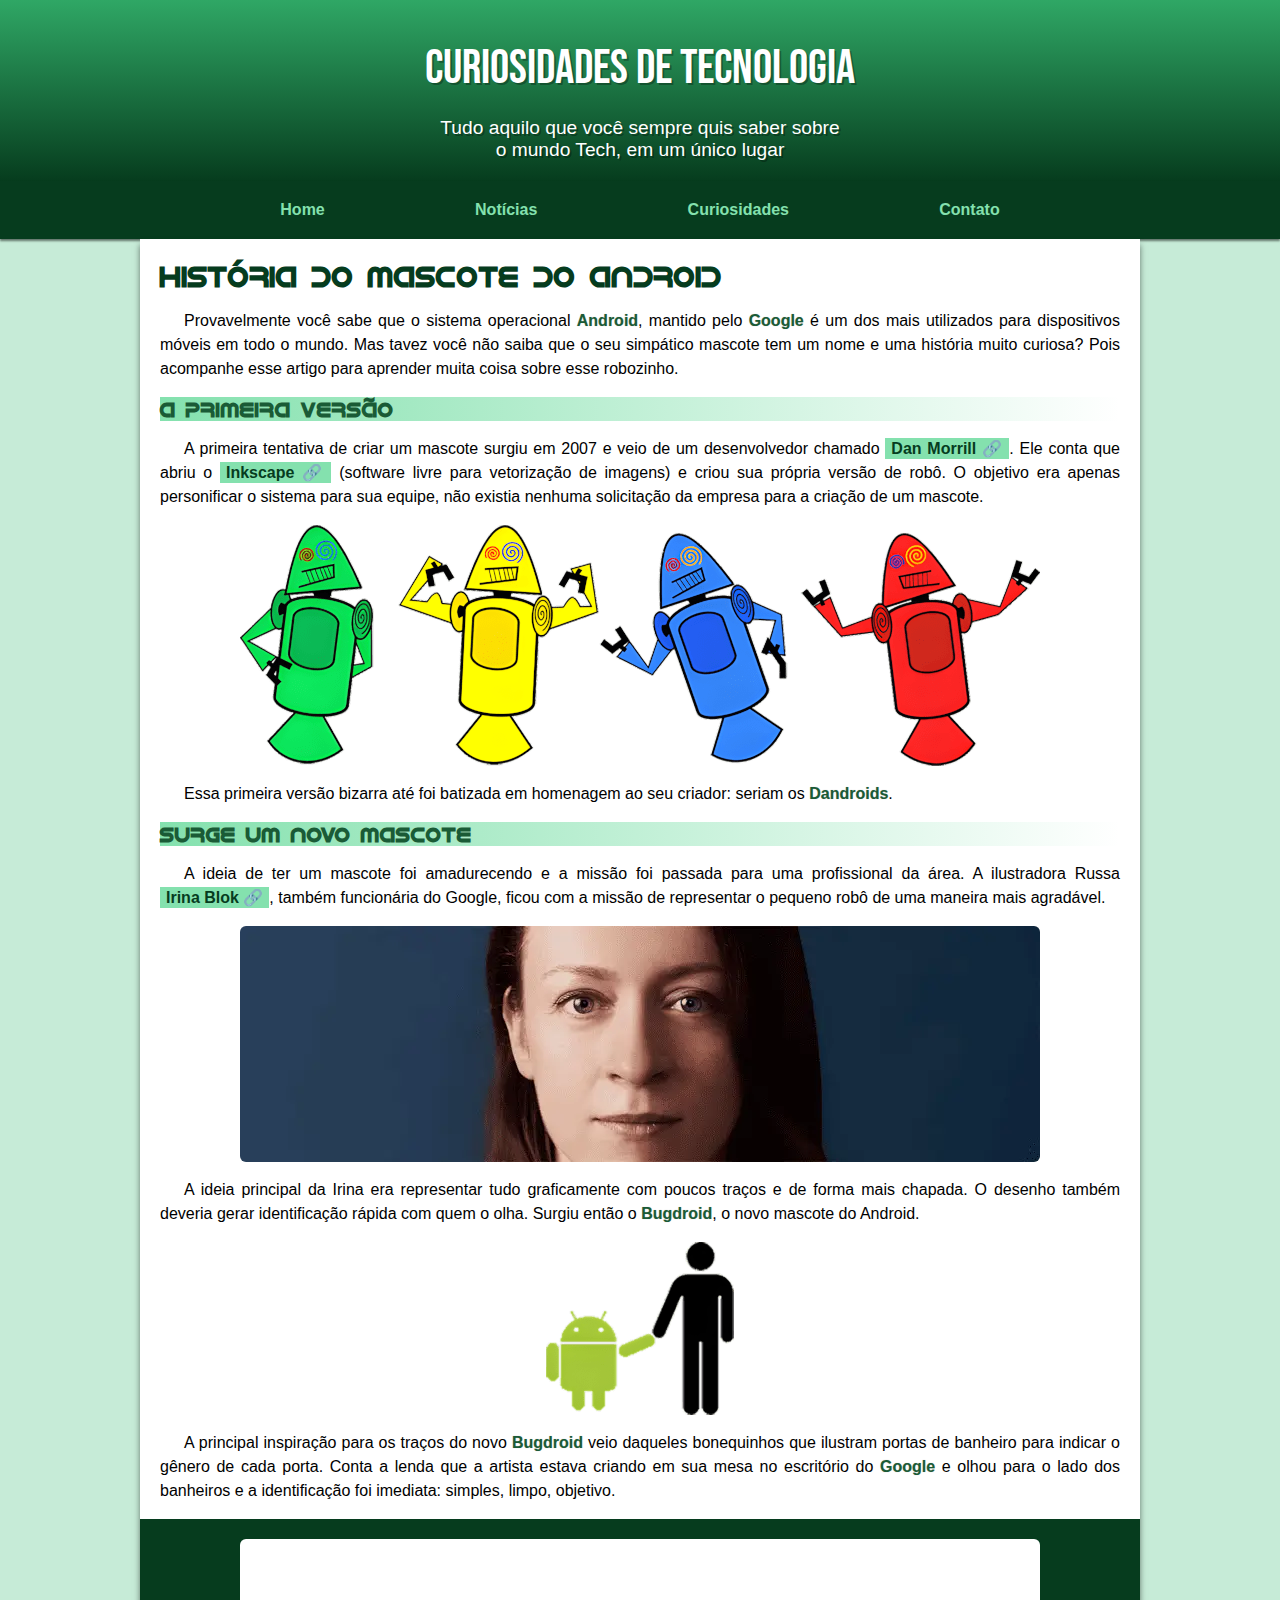
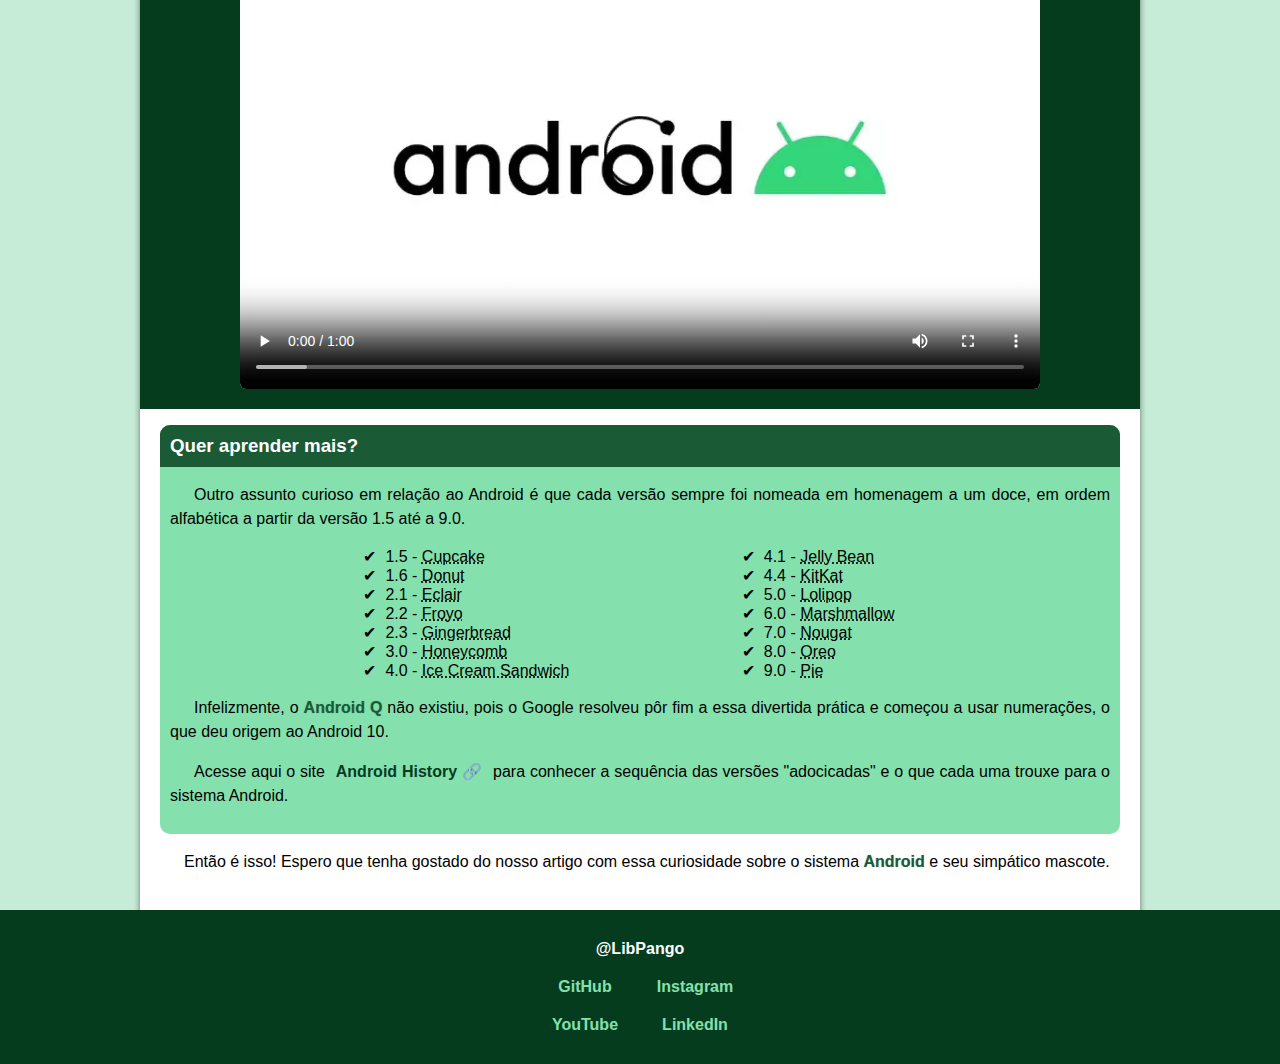
==== commit f59c873c: "Add files via upload" ====
--- a/index.html
+++ b/index.html
@@ -1 +1 @@
-<!DOCTYPE html><html lang="pt-BR"><head><meta charset="UTF-8"><meta name="viewport" content="width=device-width,initial-scale=1"><meta name="description" content="Provavelmente você sabe que o sistema operacional Android, mantido pelo Google é um dos mais utilizados para dispositivos móveis em todo o mundo."><link rel="stylesheet" href="styles/style.css" media="screen"><link rel="stylesheet" href="styles/print.css" media="print"><link rel="shortcut icon" href="images/favicon.ico" type="image/x-icon"><title>Como surgiu o mascote do Android?</title></head><body><header><h1>Curiosidades de Tecnologia</h1><p>Tudo aquilo que você sempre quis saber sobre o mundo Tech, em um único lugar</p></header><nav><ul><li><a href="#">Home</a></li><li><a href="#">Notícias</a></li><li><a href="#">Curiosidades</a></li><li><a href="#">Contato</a></li></ul></nav><main><article><h1>História do Mascote do Android</h1><p>Provavelmente você sabe que o sistema operacional <strong class="important">Android</strong>, mantido pelo <strong class="important">Google</strong> é um dos mais utilizados para dispositivos móveis em todo o mundo. Mas tavez você não saiba que o seu simpático mascote tem um nome e uma história muito curiosa? Pois acompanhe esse artigo para aprender muita coisa sobre esse robozinho.</p><h2>A primeira versão</h2><p>A primeira tentativa de criar um mascote surgiu em 2007 e veio de um desenvolvedor chamado <strong><a class="external-link" href="https://androidcommunity.com/dan-morrill-shows-us-the-android-mascot-that-almost-was-20130103/" target="_blank" rel="noopener noreferre external">Dan Morrill</a></strong>. Ele conta que abriu o <strong><a class="external-link" href="https://inkscape.org/pt-br/" target="_blank" rel="noopener noreferrer external">Inkscape</a></strong> (software livre para vetorização de imagens) e criou sua própria versão de robô. O objetivo era apenas personificar o sistema para sua equipe, não existia nenhuma solicitação da empresa para a criação de um mascote.</p><picture><source media="(min-width: 601px)" srcset="images/dandroids.webp" type="image/webp"><img class="article-image" src="images/dandroids-pq.webp" alt="Primeiro mascote do Android: Dandroids" width="434" height="510"></picture><p>Essa primeira versão bizarra até foi batizada em homenagem ao seu criador: seriam os <strong class="important">Dandroids</strong>.</p><h2>Surge um novo mascote</h2><p>A ideia de ter um mascote foi amadurecendo e a missão foi passada para uma profissional da área. A ilustradora Russa <strong><a class="external-link" href="https://www.irinablok.com/android" target="_blank" rel="noopener noreferrer external">Irina Blok</a></strong>, também funcionária do Google, ficou com a missão de representar o pequeno robô de uma maneira mais agradável.</p><picture><source media="(min-width: 601px)" srcset="images/irina-blok.webp" type="image/webp"><img class="article-image" src="images/irina-blok-pq.webp" alt="Criadora do Bugdroid: Irina Blok" width="400" height="400"></picture><p>A ideia principal da Irina era representar tudo graficamente com poucos traços e de forma mais chapada. O desenho também deveria gerar identificação rápida com quem o olha. Surgiu então o <strong class="important">Bugdroid</strong>, o novo mascote do Android.</p><img id="bugdroid" class="article-image" src="images/bugdroid.webp" alt="Bugdroid" width="188" height="173"><p>A principal inspiração para os traços do novo <strong class="important">Bugdroid</strong> veio daqueles bonequinhos que ilustram portas de banheiro para indicar o gênero de cada porta. Conta a lenda que a artista estava criando em sua mesa no escritório do <strong class="important">Google</strong> e olhou para o lado dos banheiros e a identificação foi imediata: simples, limpo, objetivo.</p><section><video class="internal-video" poster="images/android-video-cover.webp" controls width="854" height="480"><source src="videos/the_next_evolution_of_android.webm" type="video/webm"><track src="videos/subtitles/the_next_evolution_of_android.vtt" kind="subtitles" srclang="pt-BR" label="Português Brasileiro"><track src="videos/captions/the_next_evolution_of_android.vtt" kind="captions" srclang="pt-BR" label="Português Brasileiro"></video></section><aside><h3>Quer aprender mais?</h3><p>Outro assunto curioso em relação ao Android é que cada versão sempre foi nomeada em homenagem a um doce, em ordem alfabética a partir da versão 1.5 até a 9.0.</p><ul><li class="col-1">1.5 - <abbr title="Bolo de Copo">Cupcake</abbr></li><li class="col-1">1.6 - <abbr title="Rosquinha">Donut</abbr></li><li class="col-1">2.1 - <abbr title="Bomba">Eclair</abbr></li><li class="col-1">2.2 - <abbr title="Iogurte Congelado">Froyo</abbr></li><li class="col-1">2.3 - <abbr title="Biscoito de Gengibre">Gingerbread</abbr></li><li class="col-1">3.0 - <abbr title="Favo de Mel">Honeycomb</abbr></li><li class="col-1">4.0 - <abbr title="Sanduíche de Sorvete">Ice Cream Sandwich</abbr></li><li class="col-2">4.1 - <abbr title="Jujuba">Jelly Bean</abbr></li><li class="col-2">4.4 - <abbr title="KitKat">KitKat</abbr></li><li class="col-2">5.0 - <abbr title="Pirulito">Lolipop</abbr></li><li class="col-2">6.0 - <abbr title="Marshmallow">Marshmallow</abbr></li><li class="col-2">7.0 - <abbr title="Torronne">Nougat</abbr></li><li class="col-2">8.0 - <abbr title="Oreo">Oreo</abbr></li><li class="col-2">9.0 - <abbr title="Torta">Pie</abbr></li></ul><p>Infelizmente, o <strong class="important">Android Q</strong> não existiu, pois o Google resolveu pôr fim a essa divertida prática e começou a usar numerações, o que deu origem ao Android 10.</p><p>Acesse aqui o site <strong><a class="external-link" href="https://www.android.com/intl/pt_br/" target="_blank" rel="noopener noreferrer external">Android History</a></strong> para conhecer a sequência das versões "adocicadas" e o que cada uma trouxe para o sistema Android.</p></aside><p>Então é isso! Espero que tenha gostado do nosso artigo com essa curiosidade sobre o sistema <strong class="important">Android</strong> e seu simpático mascote.</p></article></main><footer> <strong>@LibPango</strong> <ul id="contact-list"><li><a class="contact-link" href="https://github.com/pupilo-py" target="_blank" rel="noopener noreferrer external">GitHub</a></li><li><a class="contact-link" href="https://www.instagram.com/pupilo.py/" target="_blank" rel="noopener noreferrer external">Instagram</a></li><li><a class="contact-link" href="https://www.youtube.com/@libpango4113" target="_blank" rel="noopener noreferrer external">YouTube</a></li><li><a class="contact-link" href="https://www.linkedin.com/in/joaolibpy/" target="_blank" rel="noopener noreferrer external">LinkedIn</a></li></ul></footer></body></html>
+<!DOCTYPE html><html lang="pt-BR"><head><meta charset="UTF-8"><meta name="viewport" content="width=device-width,initial-scale=1"><meta name="description" content="Provavelmente você sabe que o sistema operacional Android, mantido pelo Google é um dos mais utilizados para dispositivos móveis em todo o mundo."><link rel="stylesheet" href="styles/style.css" media="screen"><link rel="stylesheet" href="styles/print.css" media="print"><link rel="shortcut icon" href="images/favicon.ico" type="image/x-icon"><title>Como surgiu o mascote do Android?</title></head><body><header><h1>Curiosidades de Tecnologia</h1><p>Tudo aquilo que você sempre quis saber sobre o mundo Tech, em um único lugar</p></header><nav><ul><li><a href="#">Home</a></li><li><a href="#">Notícias</a></li><li><a href="#">Curiosidades</a></li><li><a href="#">Contato</a></li></ul></nav><main><article><h1>História do Mascote do Android</h1><p>Provavelmente você sabe que o sistema operacional <strong class="important">Android</strong>, mantido pelo <strong class="important">Google</strong> é um dos mais utilizados para dispositivos móveis em todo o mundo. Mas tavez você não saiba que o seu simpático mascote tem um nome e uma história muito curiosa? Pois acompanhe esse artigo para aprender muita coisa sobre esse robozinho.</p><h2>A primeira versão</h2><p>A primeira tentativa de criar um mascote surgiu em 2007 e veio de um desenvolvedor chamado <strong><a class="external-link" href="https://androidcommunity.com/dan-morrill-shows-us-the-android-mascot-that-almost-was-20130103/" target="_blank" rel="noopener noreferre external">Dan Morrill</a></strong>. Ele conta que abriu o <strong><a class="external-link" href="https://inkscape.org/pt-br/" target="_blank" rel="noopener noreferrer external">Inkscape</a></strong> (software livre para vetorização de imagens) e criou sua própria versão de robô. O objetivo era apenas personificar o sistema para sua equipe, não existia nenhuma solicitação da empresa para a criação de um mascote.</p><picture><source media="(min-width: 601px)" srcset="images/dandroids.webp" type="image/webp"><img class="article-image" src="images/dandroids-pq.webp" alt="Primeiro mascote do Android: Dandroids" width="434" height="510"></picture><p>Essa primeira versão bizarra até foi batizada em homenagem ao seu criador: seriam os <strong class="important">Dandroids</strong>.</p><h2>Surge um novo mascote</h2><p>A ideia de ter um mascote foi amadurecendo e a missão foi passada para uma profissional da área. A ilustradora Russa <strong><a class="external-link" href="https://www.irinablok.com/android" target="_blank" rel="noopener noreferrer external">Irina Blok</a></strong>, também funcionária do Google, ficou com a missão de representar o pequeno robô de uma maneira mais agradável.</p><picture><source media="(min-width: 601px)" srcset="images/irina-blok.webp" type="image/webp"><img class="article-image" src="images/irina-blok-pq.webp" alt="Criadora do Bugdroid: Irina Blok" width="400" height="400"></picture><p>A ideia principal da Irina era representar tudo graficamente com poucos traços e de forma mais chapada. O desenho também deveria gerar identificação rápida com quem o olha. Surgiu então o <strong class="important">Bugdroid</strong>, o novo mascote do Android.</p><img id="bugdroid" class="article-image" src="images/bugdroid.webp" alt="Bugdroid" width="188" height="173"><p>A principal inspiração para os traços do novo <strong class="important">Bugdroid</strong> veio daqueles bonequinhos que ilustram portas de banheiro para indicar o gênero de cada porta. Conta a lenda que a artista estava criando em sua mesa no escritório do <strong class="important">Google</strong> e olhou para o lado dos banheiros e a identificação foi imediata: simples, limpo, objetivo.</p><section><video class="internal-video" poster="images/android-video-cover.webp" controls width="854" height="480"><source src="videos/the_next_evolution_of_android.webm" type="video/webm"><track src="videos/captions/the_next_evolution_of_android.vtt" kind="captions" srclang="pt-BR" label="Português Brasileiro"></video></section><aside><h3>Quer aprender mais?</h3><p>Outro assunto curioso em relação ao Android é que cada versão sempre foi nomeada em homenagem a um doce, em ordem alfabética a partir da versão 1.5 até a 9.0.</p><ul><li class="col-1">1.5 - <abbr title="Bolo de Copo">Cupcake</abbr></li><li class="col-1">1.6 - <abbr title="Rosquinha">Donut</abbr></li><li class="col-1">2.1 - <abbr title="Bomba">Eclair</abbr></li><li class="col-1">2.2 - <abbr title="Iogurte Congelado">Froyo</abbr></li><li class="col-1">2.3 - <abbr title="Biscoito de Gengibre">Gingerbread</abbr></li><li class="col-1">3.0 - <abbr title="Favo de Mel">Honeycomb</abbr></li><li class="col-1">4.0 - <abbr title="Sanduíche de Sorvete">Ice Cream Sandwich</abbr></li><li class="col-2">4.1 - <abbr title="Jujuba">Jelly Bean</abbr></li><li class="col-2">4.4 - <abbr title="KitKat">KitKat</abbr></li><li class="col-2">5.0 - <abbr title="Pirulito">Lolipop</abbr></li><li class="col-2">6.0 - <abbr title="Marshmallow">Marshmallow</abbr></li><li class="col-2">7.0 - <abbr title="Torronne">Nougat</abbr></li><li class="col-2">8.0 - <abbr title="Oreo">Oreo</abbr></li><li class="col-2">9.0 - <abbr title="Torta">Pie</abbr></li></ul><p>Infelizmente, o <strong class="important">Android Q</strong> não existiu, pois o Google resolveu pôr fim a essa divertida prática e começou a usar numerações, o que deu origem ao Android 10.</p><p>Acesse aqui o site <strong><a class="external-link" href="https://www.android.com/intl/pt_br/" target="_blank" rel="noopener noreferrer external">Android History</a></strong> para conhecer a sequência das versões "adocicadas" e o que cada uma trouxe para o sistema Android.</p></aside><p>Então é isso! Espero que tenha gostado do nosso artigo com essa curiosidade sobre o sistema <strong class="important">Android</strong> e seu simpático mascote.</p></article></main><footer> <strong>@LibPango</strong> <ul id="contact-list"><li><a class="contact-link" href="https://github.com/pupilo-py" target="_blank" rel="noopener noreferrer external">GitHub</a></li><li><a class="contact-link" href="https://www.instagram.com/pupilo.py/" target="_blank" rel="noopener noreferrer external">Instagram</a></li><li><a class="contact-link" href="https://www.youtube.com/@libpango4113" target="_blank" rel="noopener noreferrer external">YouTube</a></li><li><a class="contact-link" href="https://www.linkedin.com/in/joaolibpy/" target="_blank" rel="noopener noreferrer external">LinkedIn</a></li></ul></footer></body></html>